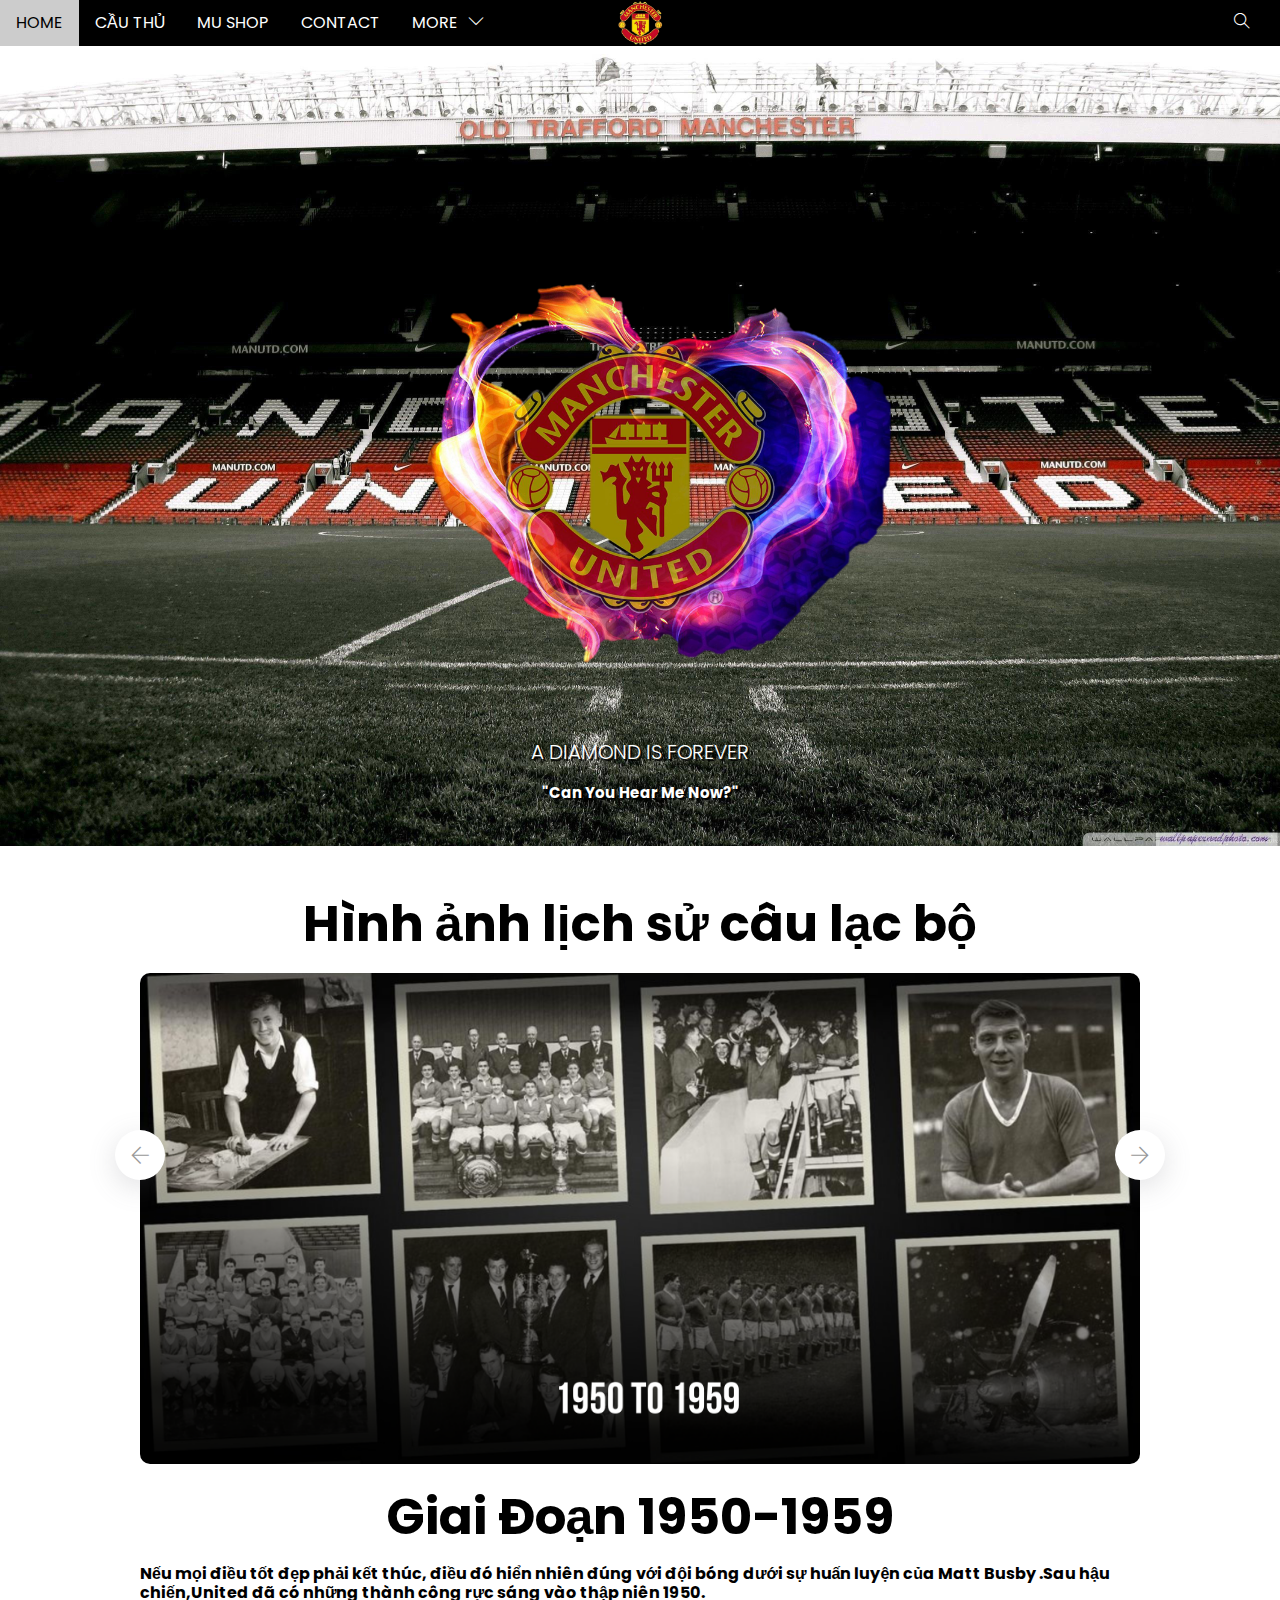
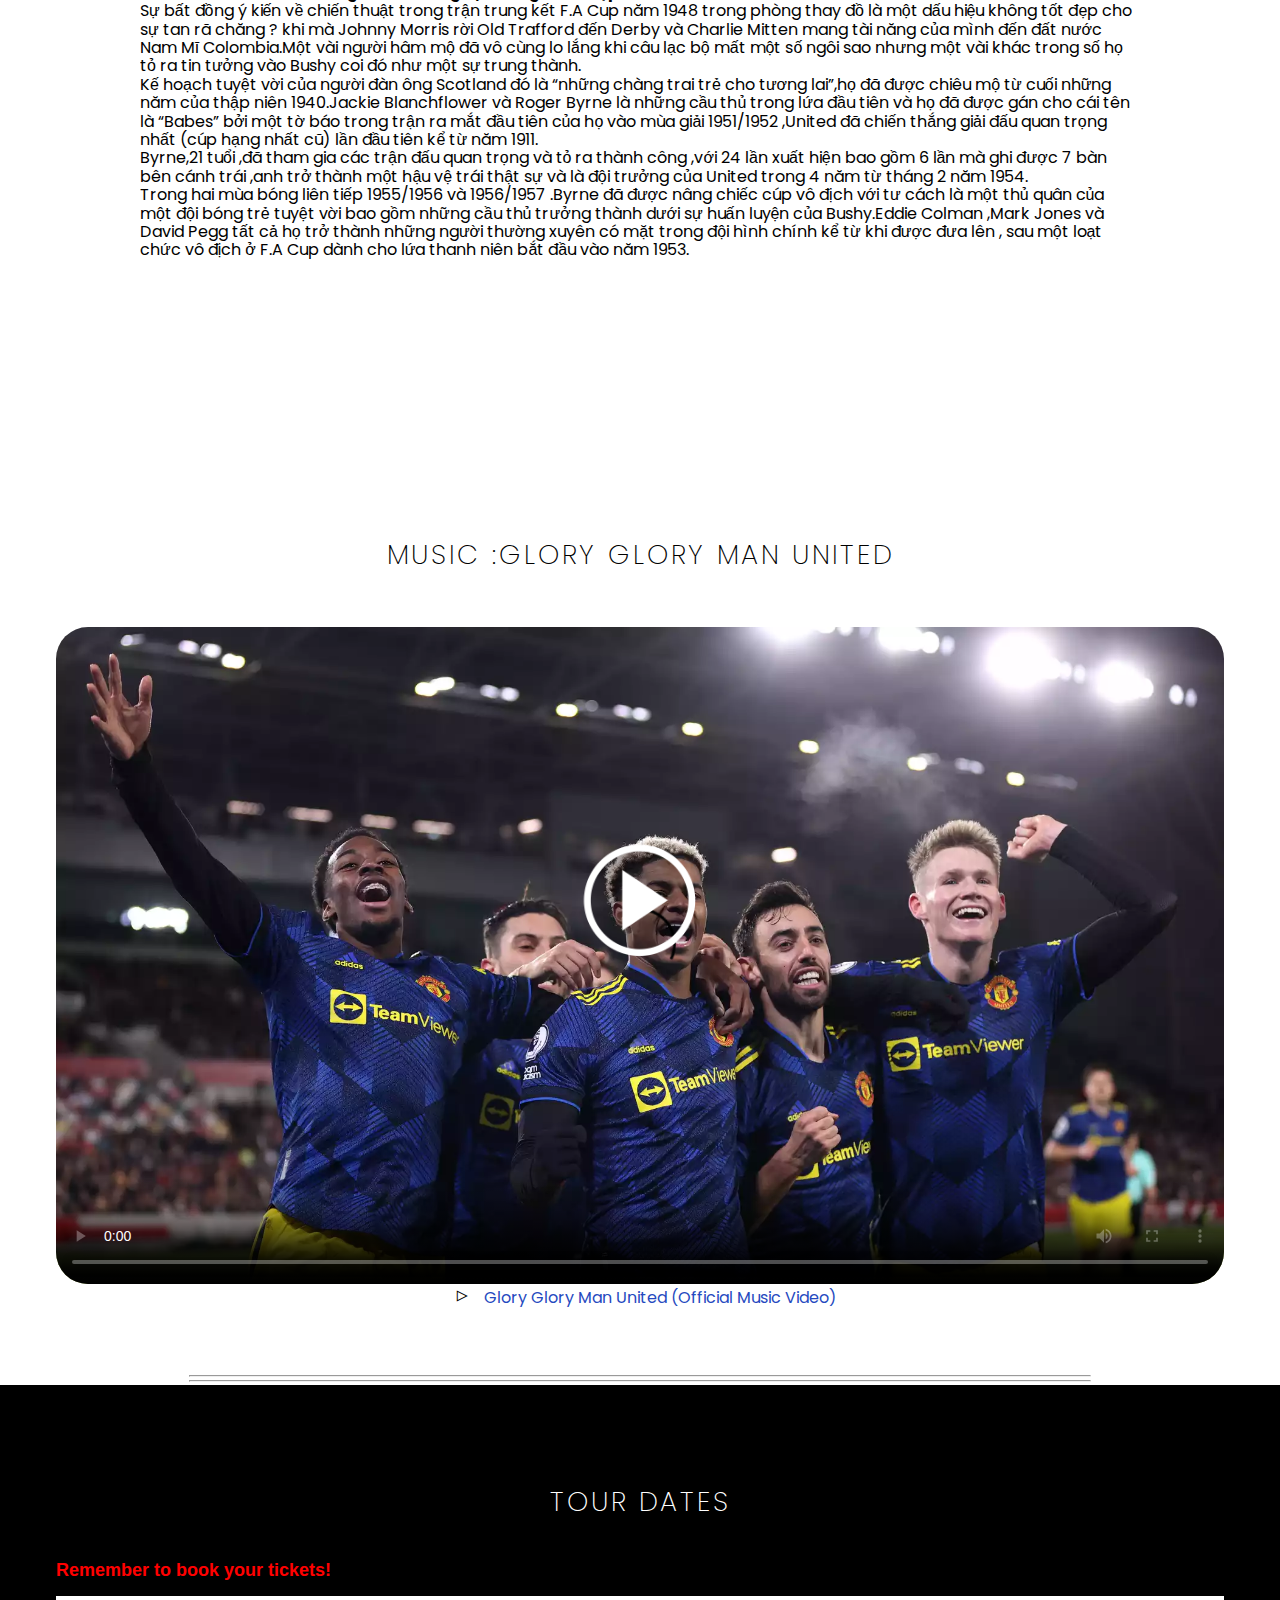
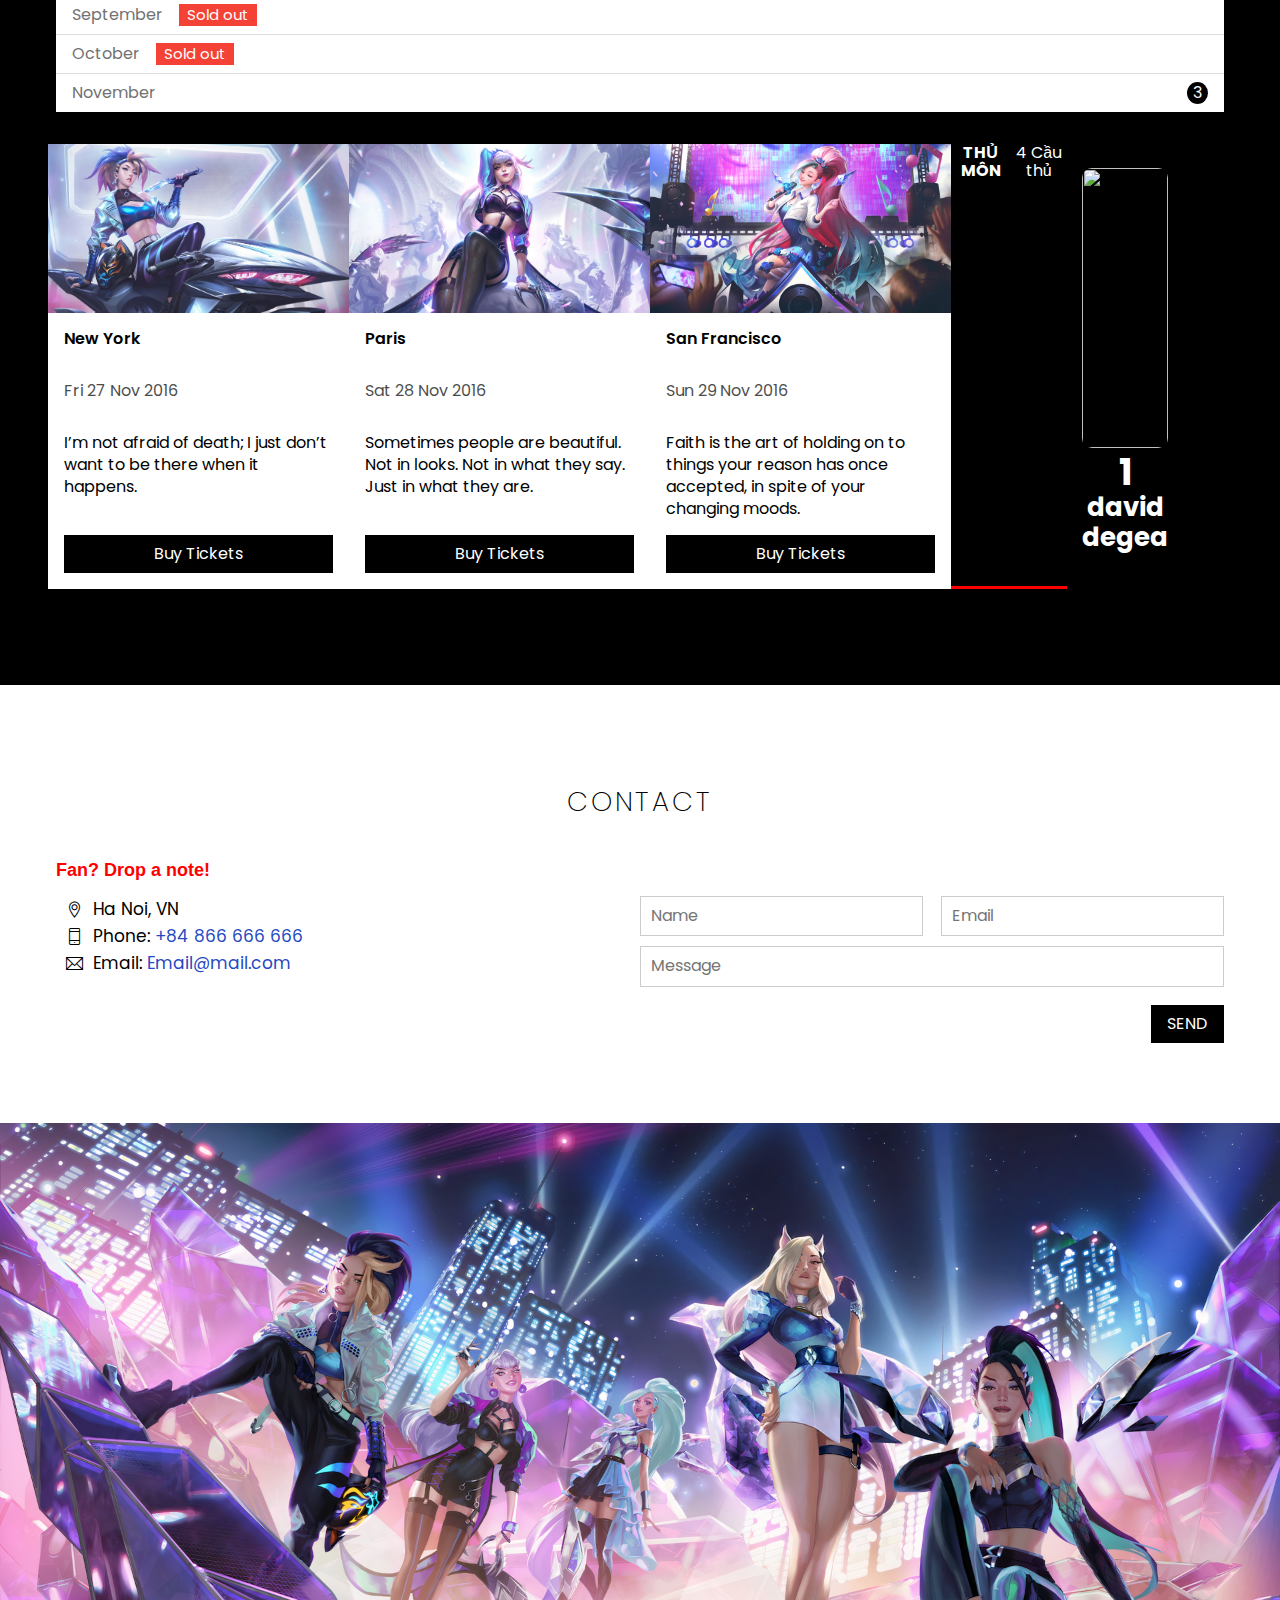
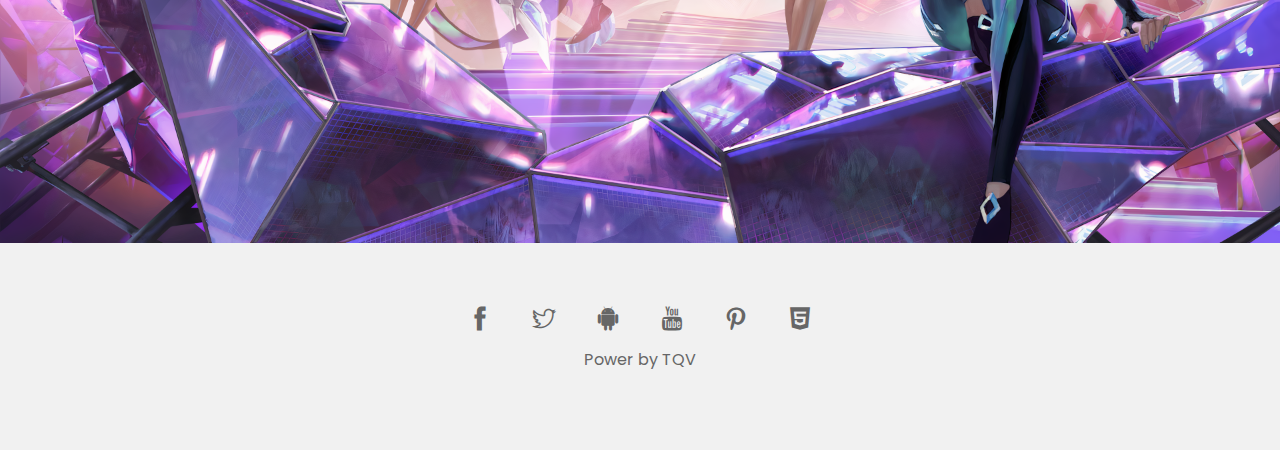
==== index.html @ b3d91a9e "Add new project United" ====
<!DOCTYPE html>
<html>
  <head>
    <title>Manchester United</title>
    <!-- Icon website -->
    <link
      rel="icon"
      href="./assets/slider/9624b8a0-0b46-48ab-9b08-330095dd7795.png"
      type="image/x-icon"
    />
    <!-- ... -->
    <link rel="preconnect" href="https://fonts.googleapis.com" />
    <link rel="preconnect" href="https://fonts.gstatic.com" crossorigin />
    <link
      href="https://fonts.googleapis.com/css2?family=Poppins:ital,wght@0,200;0,300;0,400;0,500;0,600;0,700;0,800;0,900;1,200;1,400;1,500;1,600;1,700;1,800&display=swap"
      rel="stylesheet"
    />
    <link href="https://cdn.jsdelivr.net/npm/bootstrap@5.2.0-beta1/dist/css/bootstrap.min.css" rel="stylesheet" integrity="sha384-0evHe/X+R7YkIZDRvuzKMRqM+OrBnVFBL6DOitfPri4tjfHxaWutUpFmBp4vmVor" crossorigin="anonymous">
    <meta charset="utf-8" />
    <meta name="viewport" content="width=device-width, initial-scale=1.0" />
    <link rel="stylesheet" href="./assets/css/reset.css" />
    <link rel="stylesheet" href="./assets/css/style.css" />
    <link rel="stylesheet" href="./assets/css/slider.css" />
    <link
      rel="stylesheet"
      href="./assets/icon/themify-icons/themify-icons.css"
    />
    <link rel="stylesheet" href="./assets/css/responsive.css" />
    <script src="js/dungchung.js"></script>
  

  </head>

  <body>
    <div class="main js-wrap">
      <!-- Begin Page Header -->
      <script> addTopNav(); </script>

      <!-- End Page Header -->

      <!-- Begin Page Slider -->
      <div class="slider">
        <img src="./assets/slider/background-unt.jpg" alt="" />
        <div class="slider-content">
          <img src="./assets/slider/logo-mu.png" alt="" />
          <h2>A DIAMOND IS FOREVER</h2>
          <p>"Can You Hear Me Now?"</p>
        </div>
        
       
      </div>
      <div id =" lichsu"class="slider-click">
        <h2>Hình ảnh lịch sử câu lạc bộ</h2>
        <i class="ti-arrow-left slider-prev nav-bar "></i>
     
        <div class="slider-wrapper">
          <div class="slider-main">
            <div class="slider-item">
          
                  <img
                src="./assets/slider/1950-1959.png"
                alt=""
                  />
                  <h2>Giai Đoạn 1950-1959</h2>
                  <p>
                    <b>
                      Nếu mọi điều tốt đẹp phải kết thúc, điều đó hiển nhiên đúng với đội bóng dưới sự huấn luyện của Matt Busby .Sau hậu chiến,United đã có những thành công rực sáng vào thập niên 1950.
                    </b>
                    <br />
                    Sự bất đồng ý kiến về chiến thuật trong trận trung kết F.A Cup năm 1948 trong phòng thay đồ là một dấu hiệu không tốt đẹp cho sự tan rã chăng ? khi mà Johnny Morris rời Old Trafford đến Derby và Charlie Mitten mang tài năng của mình đến đất nước Nam Mĩ Colombia.Một vài người hâm mộ đã vô cùng lo lắng khi câu lạc bộ mất một số ngôi sao nhưng một vài khác trong số họ tỏ ra tin tưởng vào Bushy coi đó như một sự trung thành.
                    <br />
                    Kế hoạch tuyệt vời của người đàn ông Scotland đó là “những chàng trai trẻ cho tương lai”,họ đã được chiêu mộ từ cuối những năm của thập niên 1940.Jackie Blanchflower và Roger Byrne là những cầu thủ trong lứa đầu tiên và họ đã được gán cho cái tên là “Babes” bởi một tờ báo trong trận ra mắt đầu tiên của họ vào mùa giải 1951/1952 ,United đã chiến thắng giải đấu quan trọng nhất (cúp hạng nhất cũ) lần đầu tiên kể từ năm 1911.
                    <br />
                    Byrne,21 tuổi ,đã tham gia các trận đấu quan trọng và tỏ ra thành công ,với 24 lần xuất hiện bao gồm 6 lần mà ghi được 7 bàn bên cánh trái ,anh trở thành một hậu vệ trái thật sự và là đội trưởng của United trong 4 năm từ tháng 2 năm 1954.
                    <br />
                    Trong hai mùa bóng liên tiếp 1955/1956 và 1956/1957 .Byrne đã được nâng chiếc cúp vô địch với tư cách là một thủ quân của một đội bóng trẻ tuyệt vời bao gồm những cầu thủ trưởng thành dưới sự huấn luyện của Bushy.Eddie Colman ,Mark Jones và David Pegg tất cả họ trở thành những người thường xuyên có mặt trong đội hình chính kể từ khi được đưa lên , sau một loạt chức vô địch ở F.A Cup dành cho lứa thanh niên bắt đầu vào năm 1953.
                    <br />
                   
              </div>
            <div class="slider-item">
              <img
                src="./assets/slider/1960-1969.png"
                alt=""
                  />
                  <h2>Giai Đoạn 1960-1969</h2>
                  <p>
                  
                    <br /><b>Sau khi xây dựng một trong những đội tuyển vĩ đại nhất đã từng có ở nước Anh, Matt Busby phải bắt đầu tất cả lại từ đầu thập kỷ 60. Thảm hoạ Munich đã cướp đi của ông và bóng đá những cầu thủ xuất nhất của thời đại. Nhưng người huấn luyện viên vĩ đại này không bao giờ chịu ngồi yên một chỗ. Ngay sau khi phục hồi chấn thương, ông đã bắt đầu chuẩn bị xây dựng một đội hình mới để tấn công trở lại thế giới bóng đá.</b>
                    <br />
                    Dennis Viollet là một trong những cái tên quan trọng trong đội hình. Mùa bóng năm 1959/60, người sống sót từ thảm hoạ Munich đã phá vỡ kỷ lục câu lạc bộ của Jack Rowley khi ghi đến 32 bàn thắng trong một mùa giải. Đội bóng đã ghi được tổng cộng 102 bàn, nhưng họ cũng phải vào lưới nhặt bóng quá nhiều (80 bàn thua) và kết thúc ở vị trí thứ bảy.
                    <br />
                    Viollet không phải là cầu thủ duy nhất sống sót từ thảm hoạ Munich và tận hưởng sự nghiệp vĩ đại tại Old Trafford; những cầu thủ khác bao gồm Bill Foulkes và Bobby Charlton người xuất phát từ đội hình trẻ của MU đã phá vỡ kỷ lục ghi bàn cho cả câu lạc bộ và quốc gia. Nobby Stiles tiếp bước Bobby, từ đội hình trẻ lên đội hình chính, trong khi đó Denis Law lại đến câu lạc bộ từ Torino qua một vụ chuyển nhượng kỷ lục 115.000 bảng Anh.
                    <br />
                    Khi bắt đầu thập kỷ 60, phong độ của MU khá thất thường, trong khi những tên tuổi mới đang bắt đầu hoà nhập, nhưng rồi mọi thứ đều dần ổn định với cuộc đua tới trận chung kết cúp FA tại Wembley mùa giải 1962/63. Đội hình hoàn toàn mới của Matt Busby đã đánh bại Leicester City 3-1, với hai bàn của David Herd và một bàn của Denis Law.
                    <br />
                    Mùa bóng tiếp theo chứng kiến một MU mạnh mẽ thách thức chức quán quân giải vô địch Anh xuất phát từ thành công của chiếc cúp FA, rất tiếc MU chỉ đứng thứ hai kém 4 điểm so với nhà vô địch Liverpool, đội bóng mà MU đều thua trên sân nhà và sân khách. Mùa bóng 1962/63 cũng đáng ghi nhớ với việc ký hợp đồng với George Best, cầu thủ trẻ từ Belfast người trở thành siêu sao đầu tiên của bóng đá. Đó là trường hợp của Best, ông là cầu thủ xuất sắc nhất không chỉ vì tên của mình (tên ông cũng có nghĩa là xuất sắc nhất) mà còn vì bản năng cầu thủ.. Với những kỹ sảo, bước chạy tinh tế, khả năng kiểm soát bóng phi thường của mình có thể làm tan nát đội hình đối phương, ông là một thần tượng của các cổ động viên, trong khi đó với vóc dáng của một ngôi sao màn bạc, ông cũng là một thần tượng của các quý bà.
                    <br />
                    Mùa giải năm 1964/65, bộ ba nổi tiếng Best, Law và Charlton đã đưa United đến những tầm cao mới. Họ đã giành chức vô địch giải ngoại hạng khi vượt qua Leeds bằng hiệu số bàn thắng thua, và vào đến bán kết cúp C3 và cúp FA. Denis Law đã ghi được rất nhiều bàn thắng và được bầu chọn là cầu thủ xuất sắc nhất Châu âu mùa này.
                    <br />
                    
                </p>
            </div>
            <div class="slider-item">
              <img
              src="./assets/slider/1970-1979.png"
              alt=""
                />
                <h2>Giai Đoạn 1970-1979</h2>
                <p>
                
                  <br /><b>Khi những ký ức của danh hiệu vô địch Cúp C1 Châu âu bắt đầu phai nhạt dần, mối quan tâm của Manchester United đã chuyển sang vị trí quản lý đang bị bỏ trống. Sir Matt Busby đã dẫn dắt câu lạc bộ tới miền đất hứa chỉ trong vòng có 10 năm sau khi mất hơn một nửa đội hình, và gần như cả cuộc sống của ông tại tấn thảm kịnh Munich. Nhưng tới thời điểm này, Ông đã quyết định rút lui và việc ra đi của Ông đã để lại cho Ban giám đốc đội bóng một vấn đề khá nan giải.</b>
                  <br />
                  Giải pháp đầu tiên của câu lạc bộ là đề cử Wilf McGuinness một trong số những trợ lý của Sir Matt và là cựu cầu thủ của MU vào vị trí này. Tuy nhiên, việc ông chỉ có thể tập hợp được các cầu thủ đã xế chiều và thiếu sự kiểm soát toàn bộ nội tình đội bóng cho thấy McGuinness đã phải khổ sở vất vả như thế nào để theo kịp Sir Matt.
                  <br />
                  Wilf không được trao quyền quá lâu. Vào ngày lễ tặng quà năm 1970, ông đã nhận được “món quà” của Ban giám đốc câu lạc bộ khi được giải thoát khỏi nhiệm vụ nặng nề của mình và Sir Matt tạm thời quay trở lại huấn luyện đội bóng trong khi câu lạc bộ một lần nữa phải tìm kiếm một người kế tục đáng giá.
                  <br />
                  Frank O’Farrell là người tiếp theo thực hiện nhiệm vụ bất khả thi này, sau khi rời Leicester City để đến Manchester United vào tháng 6 năm 1971. Bất chấp một sự khởi đầu hứa hẹn trong mùa bóng 1971/72, huấn luyện viên người Ailen này cũng không khá khẩm gì hơn so với McGuinness. Thất bại của MU 5-0 trước Crystal Palace ngày 16/12/1972 là trận đấu cuối cùng của O’Farrell tại MU.
                  <br />
                  Mặc dù thời gian huấn luyện của O’Farrell khá ngắn, ông vẫn để lại dấu ấn của mình tại đội hình MU năm 1970 bằng việc ký hợp đồng với Martin Buchan với một cái giá kỷ lục là £125.000. Cựu đội trưởng của Aberdeen đã trở thành át chủ bài cho người kế nhiệm của O’Farrell là Tommy Docherty, người được bổ nhiệm vào kỳ Giáng sinh năm 1972.
                  <br />
                  
              </p>
            </div>
            <div class="slider-item">
              <img
                src="./assets/slider/1980-1989.png"
                alt=""
                  />
                  <h2>Giai Đoạn 1980-1989</h2>
                  <p>
                  
                    <br /><b>Manchester United có một sự khởi đầu nghèo nàn khi bước vào thập kỷ 80. Tháng 1 năm 1980, Tottenham loại họ khỏi FA Cup ngay tại vòng đấu đầu tiên. Đầu tháng 3, đội quân của Dave Sexton phải gánh chịu một thảm bại nặng nề tại Ipswich Town với tỷ số 0-6.</b>
                    <br />

                    Tuy nhiên, Sexton và đội bóng của mình khăng khăng không thừa nhận bất cứ sự buộc tội nào – thay vào đó họ đã phục hồi được phong độ khi chiến thắng 8 trong 10 trận tại giải vô địch, và kết thúc mùa giải ở vị trí thứ hai, chỉ kèm Liverpool có đúng 2 điểm.
                    <br />
                    MU tiếp tục trình diễn một phong độ sắc bén vào cuối mùa giải tiếp theo 1980/81, khi họ thắng liên tiếp 7 trận cuối cùng của mùa giải. Nhưng lần này, họ chỉ có thể đứng ở vị trí thứ 8 trong bảng xếp hạng – một vị trí mà Ban quản lý Câu lạc bộ không thể tha thứ. Sexton bị sa thải ngày 30/4/1981, sau bốn mùa bóng ở một vị trí nóng bỏng nhất của giải vô địch.
                    <br />
                    Người thay thế Sexton tại MU là Ron Atkinson. Ông đã đem theo Mick Brown là trợ lý cho mình và Eric Harrison là huấn luyện viên đội trẻ. Nhưng cái mà ông giành được trên sân cỏ thực sự làm phấn khích các cổ động viên. Ông đã phá vỡ kỷ lục chuyển nhượng của nước Anh khi ký hợp đồng với Bryan Robson với giá 1.5 triệu bảng Anh từ câu lạc bộ cũ của mình West Bromwich Albion và ông đã chi tiêu khoảng một phần ba số tiền đó để kiếm thêm cho đội hình của MU một cựu cầu thủ nữa của Albion là Remi Moses.
                    <br />
                    Ở khu vực giữa sân, những người mới đến đã bổ sung hoàn hảo cho sự tinh tế của Ray Wilkins, một ngôi sao đang nổi của bóng đá Anh. Nhưng dường như vẫn còn thiếu một cái gì đó. MU cần một tiền đạo người có thể cạnh tranh với hiệu suất ghi bàn của Ian Rush tại Liverpool, đội đã đoạt chức vô địch Anh trong ba năm liên tiếp 1982, 1983 và 1984. Những chàng trai của Atkinson đã không bị Liverpool bỏ quá xa khi kết thúc ở vị trí thứ ba, thứ tư trong các mùa bóng này nhưng họ cũng không thể tiến gần hơn với Liverpool.
                    <br />
                    Những giải tranh cúp nội địa cũng đã đem lại cho MU những cơ hội tốt nhất để đoạt cúp vàng. Năm 1983, MU đã đến được sân Wembley ở cả hai giải tranh cúp. Tại giải đấu thứ nhất, Liverpool đã đánh bại họ 2-1 sau khi đấu thêm giờ tại League -Cup, trong khi đó tại giải đấu thứ hai, FA Cup, đội bóng tý hon Brighton và huấn luyện viên Hove Albion sẽ là đối thủ của MU.
                    <br />
                    Những con quỷ đỏ của Big Ron được mong đợi sẽ đá như dạo chơi trước những chú chim mòng biển (biệt danh của Brighton) nhưng họ đã vấp phải một Brighton gan góc và cống hiến cho khán giả một màn trình diễn ấn tượng khi cầm hoà MU với tỷ số 2-2. Thực tế, đội bóng tý hon Brighton đã gần như đoạt được cúp nếu như thủ môn của MU là Gary Bailey không xuất sắc cản phá được cú sút của Gordon Smith vào giây phút cuối cùng của hiệp phụ.
                    <br />
                    Cả quốc gia đón chờ trận đá lại 5 ngày sau đó, nhưng lần này, Brighton đã không thể cầm cự được nữa khi bị MU hạ gục với 4 bàn thắng của Robson (2 bàn), Arnold Muhren và Norman Whiteside.
                    <br />
                    
                </p>
            </div>
            <div class="slider-item">
              <img
                src="./assets/slider/1990-1999.png"
                alt=""
                  />
                  <h2>Giai Đoạn 1990-1999: Kỷ Nguyên Của Ferguson</h2>
                  <p>
                  
                    <br /><b>
                      Đầu tiên và trước hết, chiến tích đoạt Cup FA năm 1990 đã cho phép MU quay trở lại đấu trường Châu âu sau năm năm vắng mặt. Với một phong cách hiện đại, lối chơi phóng khoáng của MU đã đưa họ đến trận đấu cuối cùng của Cúp C2 tại Rotterdam nơi đối thủ của họ là một Barcelona hùng mạnh, câu lạc bộ cũ của tiền đạo MU, Mark Hughes. Tại trận chung kết này, với hai bàn thắng của mình, Hughes đã đem lại trận thắng 2-1 cho Fergie vào tháng 5 năm 1991, 23 năm sau khi câu lạc bộ giành được chiếc Cúp châu âu lần cuối cùng.
                    </b>
                    <br />

                    Nhưng những chiến tích khác vẫn bắt MU phải chờ đợi, đối với danh hiệu vô địch Anh, một danh hiệu luôn lảng trách MU trong suốt thời gian qua cũng chỉ đến rất gần MU vào tháng 4 năm 1992. Mùa bóng này, những con quỷ đỏ đã đoạt được chiếc cúp thứ ba cho Fergie vào tháng 3 năm đó, Cúp Liên đoàn, và đang trong cuộc đua song mã tới danh hiệu vô địch giải ngoại hạng cùng với Leeds. Liverpool khi đó đã bị loại ra khỏi cuộc chơi, nhưng họ vẫn có tiếng nói quyết định đối với số phận của chức vô địch khi đánh bại MU 2-0 tại Anfield và làm tiêu tan giấc mơ vô địch của MU.
                    <br />
                    Danh hiệu vô địch mùa bóng 1991/92 luôn được ghi nhớ tại Manchester vì MU đã đánh mất danh hiệu chứ không phải vì Leeds đã giành được chức vô địch. Leeds sau cùng cũng không phải là quyền lực bóng đá vĩ đại nhất trong thập kỷ 90 và chất lượng cầu thủ của họ cũng bị suy giảm nghiêm trọng khi họ cho phép một trong những cầu thủ xuất sắc nhất của mình là Eric Cantona gia nhập Manchester United trong tháng 12 năm 1992.
                    <br />

                    Khi bán Eric Cantona cho Old Trafford, thực tế câu lạc bộ vùng Yorkshire đã trao chìa khoá để mở cửa danh hiệu giải vô địch Anh cho MU. Cầu thủ người Pháp đã đem lại những ma thuật đặc biệt mà MU đang thiếu trong những mùa giải trước đó và đem lại thành công ngay tức thì cho những con người thành Manchester chung thuỷ, khi ghi 9 bàn thắng giúp Những con quỷ đỏ đoạt được danh hiệu vô địch giải ngoại hạng lần đầu tiên sau 26 năm.
                    <br />
                    Trong mùa bóng tiếp theo 1993/94, đội bóng đã đoạt được cú đúp lịch sử khi đoạt chức vô địch Anh và Cup FA, với chiếc áo số 7 của Cantona (trước đây đã thuộc quyền sở hữu của Bryan Robson trong một thời gian dài) và hiếc áo số 1 của Peter Schmeichel, người được coi là thủ môn xuất sắc nhất đã từng chơi tại Old Trafford.
                    <br />
                    Việc bị cấm thi đấu 8 tháng của Cantona từ tháng 1 năm 1995, sau khi va chạm với một cổ động viên tại Crystal Palace, đã cho thấy sự phụ thuộc của MU vào Cantona khi họ đang cố gắng bảo vệ cú đúp của mình. MU đã đánh mất danh hiệu vô địch vào tay Blackburn Rovers chỉ với một điểm ít hơn và sau đó tiếp tục thất bại trước Everton tại chung kết FA Cup bằng một bàn thắng của một gã cũng mang họ Ferguson (Duncan). Nhà cựu vô địch đã bị ảnh hưởng bởi một chấn thương của Steve Bruce trước trận đấu, người thủ quân dũng cảm trong vị trí chốt chặn của đội bóng ở đầu thập kỷ 90.
                    <br />
                    Bruce cũng bỏ lỡ trận chung kết FA Cup năm tiếp theo tại cuối mùa bóng 1995/96, nhưng lần này kết quả đã khác. Trước đó Liverpool là cản trở duy nhất ngăn cản MU với một “Cú đúp của Cú đúp” khi họ đã chiến đấu với tất cả sức lực của mình cho đến phút thứ 86 khi Cantona ghi bàn bằng một cú vô lê không đà hoàn hảo. Thủ lĩnh người Pháp đã là niềm cảm hứng thi đấu trong suốt mùa bóng cho những cầu thủ trẻ tài năng trong đội hình như David Beckham và Gary Neville.
                    <br />
                    
                </p>
            </div>
            <div class="slider-item">
              <img
                src="./assets/slider/2000-2009.png"
                alt=""
                  />
                  <h2>Giai Đoạn Sau Cú Ăn Ba Lịch Sử (2000 - 2009)</h2>
                  <p>
                  
                    <br /><b>
                      Manchester United đã bắt đầu một thập kỷ, một thế kỷ và một thiên niên kỷ mới trong phong cách tiên phong điển hình. Họ bước vào một cuộc tranh tài lần đầu tiên được FIFA tổ chức – Giải vô địch thế giới các câu lạc bộ của FIFA tại Brazil – nhưng với cái giá phải trả là không thể tham dự FA Cup mà họ là đương kim vô địch.
                    </b>
                    <br />

                    Cuộc dạo chơi tháng 1 tới miền đất Nam Mỹ đã không đem lại bất kỳ danh hiệu nào cho MU – mặc dù họ đã đánh bại được đội vô địch Brazil trên sân khách nhưng cái nóng của miền đất này là một cản trở đáng kể cho chiến thắng của MU – nhưng việc bị loại ngay từ vòng đấu bảng cũng đem lại cho Những con quỷ đỏ một thời gian nghỉ quý báu để phục hồi thể lực. Lấy lại được sức trẻ của mình sau kỳ nghỉ hè tại Brazil, họ đã vượt lên trong cuộc đua tranh chức vô địch giải ngoại hạng khi họ trở lại nước Anh. MU đã giành được chức vô địch lần thứ 7 ngay trong tháng 4 mặc dù họ vẫn chưa tìm được người kế thừa xứng đáng cho Peter Schmeichel.
                    <br />
                    United đoạt vô địch giải Ngoại hạng các năm 2000 và 2001 nhưng báo giới cho rằng những mùa giải này là thất bại vì đã thi đấu không thành công tại Champions League. Ferguson sử dụng lối chơi thiên về phòng thủ nhiều hơn để khiến United khó bị đánh bại tại châu Âu nhưng điều đó đã không thành công. United kết thúc mùa giải 2002 ở vị trí thứ 3. Họ giành lại chức vô địch ở mùa giải 2002-03, nhưng phong độ đi xuống khi Rio Ferdinand nhận án treo giò 8 tháng vì bỏ lỡ một buổi kiểm tra doping. Họ chỉ vô địch F.A. Cup năm 2004, sau khi đã loại Arsenal F.C. (vô địch giải Ngoại hạng Anh mùa này) trên đường đến trận chung kết.
                    <br />
                    Mùa giải 2004-05 United tiếp tục thi đấu không thành công vì khả năng ghi bàn kém cỏi, và United kết thúc mùa giải trắng tay và chỉ về thứ 3 ở giải Ngoại hạng. Lúc này ngay cả một phần thưởng an ủi là F.A. Cup cũng tránh né họ – mặc dù chơi hay hơn Arsenal trong trận chung kết nhưng United bị thua sau loạt penalty. Cuối mùa giải đó Malcolm Glazer mua lại câu lạc bộ và biến nó thành tài sản riêng của mình.
                    <br />
                    United mở đầu mùa giải 2005-06 không suông sẻ, với hàng loạt các vị trí trụ cột phải nghỉ thi đấu vì chấn thương và việc đội trưởng Roy Keane rời câu lạc bộ sau khi chỉ trích công khai đồng đội,. Tại đấu trường châu Âu, sau khi thi đấu tệ hại ở vòng bảng, lần đầu tiên sau hơn 10 năm họ không được dự vòng đấu loại trực tiếp UEFA Champion’s League. Đến cuối mùa giải, mặc dù đã có chuỗi thành trận đấu chói sáng, nhưng cuối cùng, Manchester United vẫn không thể làm nên cú lội ngược dòng ngoạn mục trước Chelsea. Mùa bóng này, Quỷ đỏ về đích ở vị trí thứ 2 tại Premiership.
                    <br />
                    Cũng trong năm này, M.U chấm dứt hợp đồng quảng cáo với Vodafone và ngay lập tức kí kết hợp đồng mới với Tập đoàn đầu tư đa quốc gia AIG của Mỹ có thời hạn 4 năm với trị giá 56.5 triệu bảng Anh. Từ nay, dòng chữ Vodafone trên chiếc áo đỏ truyền thống sẽ được thay bằng AIG.
                    <br />
                    
                </p>
            </div>
          </div>
        </div>
        <i class="ti-arrow-right slider-next nav-bar  "></i>
      </div>
      <!-- End Page Slider -->
      <div id="band" class="band-intro">
        <div class="content-header">
          <div class="content-layout">
            <div class="content-heading">
          
              
              <div class="video">
                <h2>Music :Glory Glory Man United</h2>
                <video
                  onclick="showBtn(), pauseVid()"
                  id="band_mv"
                  poster="./assets/slider/GettyImages_13656880941642630156111_large.webp"
                  loop
                  controls
                >
                  <source src="./assets/mv__band/Glory Glory Man United -- HD.mp4" />
                </video>

                <img
                  onclick="hiddenBtn(), playVid()"
                  class="js_play-btn"
                  src="./assets/mv__band/poster/play__button.png"
                  alt=""
                />
              </div>
              <span>
                <i class="ti-control-play"></i>
                <a href="https://www.youtube.com/watch?v=fG5ktdCndpU&ab_channel=emilontherocks"
                  >Glory Glory Man United (Official Music Video)</a
                ></span
              >
            </div>
          </div>
        </div>
      </div>
      <hr />
      <hr />
      <!-- Begin Page Content -->
      <div class="content">
        <div class="content-body">
          <script> addMember(); </script>

          <div class="content-tour" id="tour">
            <div class="content-layout">
              <div class="content-heading">
                <h2>Tour Dates</h2>
                <h3>Remember to book your tickets!</h3>
              </div>
              <div class="list-month">
                <ul>
                  <li id="sold-out">
                    <p>September</p>
                    <p class="quantity-sold-out">Sold out</p>
                  </li>
                  <li id="sold-out">
                    <p>October</p>
                    <p class="quantity-sold-out">Sold out</p>
                  </li>
                  <li id="quantity-september">
                    <p>November</p>
                    <p id="quantity">3</p>
                  </li>
                </ul>
              </div>
              <div class="list-space row">
                <div class="space col three-col">
                  <img src="./assets/image/image1.jpg" alt="" />
                  <div class="space-about">
                    <p class="space-name">New York</p>
                    <p class="sub-space-name">Fri 27 Nov 2016</p>
                    <p>
                      I’m not afraid of death; I just don’t want to be there
                      when it happens.
                    </p>
                    <button class="btn js-buy-ticket">Buy Tickets</button>
                  </div>
                </div>
                <div class="space col three-col">
                  <img src="./assets/image/image2.jpg" alt="" />
                  <div class="space-about">
                    <p class="space-name">Paris</p>
                    <p class="sub-space-name">Sat 28 Nov 2016</p>
                    <p>
                      Sometimes people are beautiful. Not in looks. Not in what
                      they say. Just in what they are.
                    </p>
                    <button class="btn js-buy-ticket">Buy Tickets</button>
                  </div>
                </div>
                <div class="space col three-col">
                  <img src="./assets/image/image3.jpg" alt="" />
                  <div class="space-about">
                    <p class="space-name">San Francisco</p>
                    <p class="sub-space-name">Sun 29 Nov 2016</p>
                    <p>
                      Faith is the art of holding on to things your reason has
                      once accepted, in spite of your changing moods.
                    </p>
                    <button class="btn js-buy-ticket">Buy Tickets</button>
                  </div>
                </div>
                <div class="content-memberhv" >
                  <h3>THỦ MÔN</h3>
                  <p>4 Cầu thủ</p>
                </div>
                <ul class="list-member"> 
                  <li>
                    <div class="member-item">
                      <a href="cauthu.html?deager.html" class = "member-thumb">
                        <img 
                        onClick={handleImageClick()}
                        src="https://musvn.com/_default_upload_bucket/De%20Gea.jpg"
                        alt=""
                        />
                        </a>
                    </div>
                    <div class="member-info">
                      <span style="font-size:36px">1</span>
                      <span style="font-size:26px">david degea</span>
                    </div>
                   </li>
                   </ul>
              </div>
            </div>
          </div>

          <div class="content-contact" id="contact">
            <div class="content-layout">
              <div class="content-heading">
                <h2>Contact</h2>
                <h3>Fan? Drop a note!</h3>
              </div>
              <div class="row contact-details">
                <div class="contact-infor">
                  <ul>
                    <li>
                      <i class="ti-location-pin"></i>
                      <p>Ha Noi, VN</p>
                    </li>
                    <li>
                      <i class="ti-mobile"></i>
                      <p>
                        Phone:
                        <a href="tell:+84866500635"> +84 866 666 666</a>
                      </p>
                    </li>
                    <li>
                      <i class="ti-email"></i>
                      <p>
                        Email:
                        <a href="mailto:truongquocvuongnb@gmail.com">
                          Email@mail.com</a
                        >
                      </p>
                    </li>
                  </ul>
                </div>
                <form class="contact-note">
                  <div class="contact-name-email row">
                    <input
                      placeholder="Name"
                      required
                      type="text"
                      class="inp-contact input"
                    />
                    <input
                      placeholder="Email"
                      required
                      type="text"
                      class="inp-contact input"
                    />
                  </div>
                  <div class="contact-message">
                    <input
                      class="input"
                      placeholder="Message"
                      required
                      type="text"
                    />
                  </div>
                  <div>
                    <button class="btn pull-right" type="submit">SEND</button>
                  </div>
                </form>
              </div>
            </div>
          </div>
        </div>
      </div>
      <!-- End Page Content -->

      <!-- Begin Page Map -->
      <div class="map" id="map">
        <div class="img-map">
          <img src="./assets/banner/banner.png" alt="page location map" />
        </div>
      </div>
      <!-- End Page Map -->

      <!-- Begin Footer -->
      <div class="footer">
        <div class="footer-body">
          <div class="brand-icon">
            <ul>
              <li>
                <a href=""><i class="ti-facebook"></i></a>
              </li>
              <li>
                <a href=""><i class="ti-twitter"></i></a>
              </li>
              <li>
                <a href=""><i class="ti-android"></i></a>
              </li>
              <li>
                <a href=""><i class="ti-youtube"></i></a>
              </li>
              <li>
                <a href=""><i class="ti-pinterest"></i></a>
              </li>
              <li>
                <a href=""><i class="ti-html5"></i></a>
              </li>
            </ul>
          </div>
          <p class="footer-about">
            Power by
            <a href="https://www.facebook.com/quocvuong.truong.148">TQV</a>
          </p>
        </div>
      </div>
      <!-- End Footer -->
    </div>

    <!-- Buy Ticket Modal -->
    <div class="modal-body js-modal-body">
      <div class="ticket-modal js-ticket-container">
        <div class="modal-header">
          <button class="close-modal-btn js-close-btn">
            <i class="ti-close"></i>
          </button>
          <div class="modal-header-name">
            <i class="ti-bag"></i>
            <h2>Tickets</h2>
          </div>
        </div>
        <div class="modal-content">
          <div class="modal-input">
            <div class="input-title">
              <i class="ti-shopping-cart-full"></i>
              <p>Tickets, $15 per person</p>
            </div>
            <input class="input" placeholder="How many?" type="number" />
          </div>
          <div class="modal-input">
            <div class="input-title">
              <i class="ti-user"></i>
              <p>Send To</p>
            </div>
            <input class="input" placeholder="Enter your email" type="text" />
          </div>
          <button>
            <p>Pay</p>
            <i class="ti-check"></i>
          </button>
          <p class="help pull-right">
            Need
            <a href="#">help?</a>
          </p>
        </div>
      </div>
    </div>
  </body>
  <!-- java script -->
  <script>
    const buyBtns = document.querySelectorAll(".js-buy-ticket");
    const modalBody = document.querySelector(".js-modal-body");
    const modalContainer = document.querySelector(".js-ticket-container");
    const closeBtnModalContainer = document.querySelector(".js-close-btn");
    const headerBtnRes = document.querySelector(".js-header-btn-responsive");
    const secondNav = document.querySelector(".js-second-nav");
    const webBody = document.querySelector(".js-wrap");
    const firstNav = document.querySelector(".js-first-nav");

    function showSecondNav() {
      secondNav.classList.add("openNav");
    }
    function hideSecondNav() {
      secondNav.classList.remove("openNav");
    }

    function openTicketModal() {
      modalBody.classList.add("open");
    }
    function hideTicketModal() {
      modalBody.classList.remove("open");
    }

    for (const buyBtn of buyBtns) {
      buyBtn.addEventListener("click", openTicketModal);
    }
    closeBtnModalContainer.addEventListener("click", hideTicketModal);

    modalBody.addEventListener("click", hideTicketModal);

    headerBtnRes.addEventListener("click", showSecondNav);

    secondNav.addEventListener("click", hideSecondNav);
    firstNav.addEventListener("click", hideSecondNav);

    modalContainer.addEventListener("click", function (event) {
      event.stopPropagation();
    });
  </script>
  <script>
    var vid = document.getElementById("band_mv");
    const playBtn = document.querySelector(".js_play-btn");

    function hiddenBtn() {
      playBtn.classList.add("close");
    }
    function showBtn() {
      playBtn.classList.remove("close");
    }

    function playVid() {
      vid.play();
    }
    function pauseVid() {
      vid.pause();
    }
  </script>
  <script src="./slider.js"></script>
</html>
---- assets/css/style.css ----
* {
  box-sizing: border-box;
  padding: 0;
  margin: 0;
  font-size: 100%;
}
html {
  font-family: "Poppins", sans-serif;
  scroll-behavior: smooth;
}
button {
  font-family: "Poppins", sans-serif;
}
ol,
ul {
  list-style-type: none;
}
body {
  position: relative;
}
hr {
  width: 900px;
  max-width: 90%;
  color: #ccc;
  margin: 3px auto;
}
i {
  padding: 0 10px;
}
a {
  color: rgb(37, 73, 192);
}
a:hover {
  color: rgb(255, 0, 0);
}
.input {
  padding: 10px;
  border: 1px solid #ccc;
}
.row {
  display: flex;
  flex-direction: row;
  justify-content: center;
}
.col {
  /* margin: 0 8px; */
}
sful-col {
  width: 100%;
}
.two-col {
  width: 50%;
}
.three-col {
  width: 33.33333%;
}
.four-col {
  width: 25%;
}
a {
  text-decoration: none;
}
.text-while {
  color: #fff;
  line-height: 46px;
  padding: 0 16px;
}
.topic {
}
.header {
  position: relative;
  display: flex;
  flex-direction: row;
  background: #000;
  color: #fff;
  height: 46px;
  justify-content: space-between;

  top: 0;
  left: 0;
  right: 0;
  width: 100%;
  z-index: 10000;
}
.header .nav {
  flex: 1;
}
.header .nav > ul {
  display: flex;
  font-size: 16px;
}
.header > .nav > ul > li {
  height: 46px;
  display: flex;
  justify-content: center;
  align-items: center;
  text-transform: uppercase;
  background-color: #000;
}
.header > .nav img {
  position: absolute;
  left: 50%;
  top: 50%;
  transform: translate(-50%, -50%);
  width: 7%;
}
.nav > ul > li:hover > a {
  color: #000 !important;
  background-color: #ccc;
}
.nav-more-list ul li:hover {
  background-color: #ccc;
}
.header-search {
  line-height: 46px;
  padding: 0 20px;
}
.header-search:hover {
  background: #f44336;
  cursor: pointer;
}
.slider {
  position: relative;
}
.slider img {
  width: 100%;
}
.slider-content {
  position: absolute;
  bottom: 49px;
  color: #fff;
  width: 100%;
  text-align: center;
  
}
.slider-content h2 {
  font-size: 20px;
  font-weight: 300;
  padding: 20px;
  text-shadow: 2px 2px 1px #000;
}
.slider-content p {
  font-weight: 700;
  font-size: 15px;
  text-shadow: 2px 2px 1px #000;
}
.slider .slider-content img {
  width: 60%;
}
.slider .slider-content img:hover {
  width: 60.5%;
  transition: 0.5s;
  cursor: pointer;
}
video {
  width: 100%;
  margin-top: 20px;
  border-radius: 2rem;
}

.band-intro {
  text-align: center;
}
.nav-more {
  position: relative;
}
.nav-more p a {
  display: inline-block;
}
.nav-more-list {
  display: none;
  background: #fff;
  position: absolute;
  top: 46px;
  left: 0;
  text-transform: none;
  box-shadow: 9px 11px 15px 3px rgba(0, 0, 0, 0.459);
}
.nav-more-list ul li a {
  display: inline-block;
  color: #000;
  padding: 8px 16px;
  min-width: 160px;
  font-size: 15px;
  line-height: 22px;
}
.nav ul li:hover .nav-more-list {
  display: block;
}
.content .content-body {
  text-align: center;
}
.content-heading .video {
  margin-top: 50px;
  position: relative;
}
.content-heading .video img {
  position: absolute;
  top: 50%;
  left: 50%;
  transform: translate(-50%, -50%);
  width: 10%;
}
.content-heading .video img:hover {
  cursor: pointer;
  opacity: 0.75;
}
.content-heading .video img:active {
  opacity: 0;
}
.content-heading h2 {
  text-transform: uppercase;
  font-size: 27px;
  font-weight: 200;
  line-height: 45px;
  letter-spacing: 3px;
  margin: 10px 0;
}
.content-heading h3 {
  font-family: "Oswald",sans-serif;
  font-size: 18px;
 color:red;
  line-height: 22px;
  margin: 15px 0;
  text-align: start;

}
.content-heading p {
  text-align: justify;
  font-size: 15px;
  line-height: 19px;
  word-spacing: 2px;
  margin: 15px 0;
}
.content-layout {
  padding: 64px 16px;
  max-width: 1200px;
  margin: auto;
}
.content-tour {
  background: #000;
  color: #fff;
}
.member{
  float: left;
}
.list-member {
  padding-top :24px
}
.list-member .member h4 {
  line-height: 22px;
  margin: 15px 0;
  font-weight: 200;
}
.list-member .member img {
  width: 218px;
  border-radius: 5px;
  transition: 0.3s ease-in-out;
  position: relative;
  height:250px;
  image-rendering: pixelated
}
.list-member .member:hover img {
  width: 90%;
  cursor: pointer;
}
.list-month {
  display: block;
}
.list-month ul li {
  width: 100%;
  display: flex;
  background-color: #fff;
  color: rgb(114, 114, 114);
  line-height: 22px;
  padding: 8px 16px;
}
#sold-out {
  border-bottom: 1px solid #ddd;
}
#sold-out .quantity-sold-out {
  background-color: #f44336;
  color: #fff;
  line-height: 22px;
  padding: 0 8px;
  margin-left: 16px;
  font-size: 15px;
}
.list-month #quantity-september {
  justify-content: space-between;
}
.list-month #quantity {
  background: #000;
  color: #fff;
  padding: 6px;
  border-radius: 50%;
  line-height: 9px;
}
.list-space {
  padding: 32px 8px;
  margin: 0 -16px;
}
.space {
  background-color: #fff;
  display: flex;
  flex-direction: column;
}
.list-space .space img {
  width: 100%;
  display: block;
  flex-shrink: 0;
}
.list-space .space img:hover {
  filter: grayscale(100%);
  cursor: pointer;
}
.space-about {
  color: rgb(0, 0, 0);
  padding: 0 16px;
  text-align: left;
  display: flex;
  flex-direction: column;
  flex: 1;
}
.space-about .space-name {
  font-weight: 600;
  line-height: 22px;
  margin: 15px 0;
}
.sub-space-name {
  opacity: 0.7;
  line-height: 22px;
  margin: 15px 0;
}
.space-about p {
  line-height: 22px;
  margin: 15px 0;
}
.btn {
  display: block;
  background: #000;
  color: #fff;
  line-height: 22px;
  padding: 8px 16px;
  margin-bottom: 16px;
  margin-top: auto;
  flex-shrink: 0;
  border: none;
}
.btn:hover {
  background: #ccc;
  color: #000;
  cursor: pointer;
}
.contact-infor ul li {
  display: flex;
  align-items: center;
  line-height: 27px;
  font-size: 17px;
}
.contact-infor,
.contact-note {
  width: 50%;
}
.contact-name-email {
  justify-content: space-between;
  margin-bottom: 10px;
}

.inp-contact {
  width: calc(50% - 9px);
}
.contact-note .contact-message input {
  width: 100%;
  margin-bottom: 18px;
}
.pull-right {
  float: right !important;
}
.img-map img {
  width: 100%;
  /* filter: grayscale(50%); */
  display: block;
}
.footer {
  background-color: #f1f1f1;
}

.footer-body {
  padding: 64px 16px;
}

.footer-body .brand-icon ul {
  display: flex;
  justify-content: center;
}
.footer-body .brand-icon ul li a {
  padding: 10px 10px;
  font-size: 1.5rem;
  color: #666666;
}
.footer-about {
  line-height: 22px;
  margin: 15px;
  text-align: center;
  color: rgb(102, 102, 102);
}
.footer-about a {
  color: rgb(102, 102, 102);
}
.modal-body {
  display: none;
  /* display: flex; */
  justify-content: center;
  align-items: center;
  position: fixed;
  z-index: 9999;
  top: 0;
  bottom: 0;
  left: 0;
  right: 0;
  background-color: rgba(0, 0, 0, 0.26);
}
.ticket-modal {
  position: absolute;
  background-color: rgb(255, 255, 255);
  width: 800px;
  max-width: 80%;
  animation: modalticketcomein ease 0.9s;
}
.modal-header {
  background-color: #009688;
  padding: 32px 16px;
}
.modal-header .modal-header-name {
  font-size: 2rem;
  font-weight: 200;
  letter-spacing: 4px;
  display: flex;
  justify-content: center;
  align-items: center;
  color: #fff;
}
.modal-header button {
  position: absolute;
  top: 0;
  right: 0;
  border: none;
  padding: 10px;
  background-color: #009688;
  color: #fff;
}
.modal-header button:hover {
  color: rgb(0, 0, 0);
  background-color: #afafaf;
}
.modal-content {
  padding: 0 16px;
}
.modal-content .modal-input .input-title {
  display: flex;
  width: 100%;
  margin: 15px 0;
  font-size: 19px;
}
.modal-content .modal-input input {
  display: block;
  width: 100%;

  line-height: 22px;
}
.modal-content > button {
  display: flex;
  justify-content: center;
  padding: 16px;
  line-height: 22px;
  background-color: #009688;
  color: #fff;
  border: none;
  margin: 16px 0;
  width: 100%;
}
.modal-content > button:hover {
  background-color: #afafaf;
  color: #000;
}
.modal-content > p {
  margin: 16px 0;
  line-height: 22px;
}
.modal-content > p > a {
  color: rgb(0, 139, 219);
}
.open {
  display: flex;
}
.close {
  display: none;
}

@keyframes modalticketcomein {
  from {
    transform: translateY(-400px);
  }
  to {
    transform: translateY(0);
  }
}
.btn__more--responsive {
  display: none;
  padding: 0 20px;
  background-color: #000;
  border: none;
  color: #fff;
}
.second__nav {
  display: none;
  position: absolute;
  top: 0;
  left: 0;
  right: 0;
}
.second__nav ul li a {
  display: inline-block;
  width: 100%;
  height: 46px;
  text-transform: uppercase;
  background-color: #000;
}
i.nav-bar {
  top:280px
}
.tab-icon {
  font-size: 24px;
  width: 32px;
  position: relative;
  top: 2px;
}
.tab-item:hover {
  opacity: 1;
 color: #B10606;
 font-weight: 700;
}
.tab-item.active {
  opacity: 1;
}
.tab-content {
  padding: 28px 0;
}
.tab-pane {
  color: #333;
  display: none;
}
.tab-pane.active {
  display: block;
}
.tab-pane h2 {
  font-size: 24px;
  margin-bottom: 8px;
}
.tabcontent{
  display: none;
}
div#doi1 {
  display: block;
}
---- assets/css/slider.css ----
.slider-click {
  max-width: 1000px;
  margin: 25px auto;
  position: relative;
}
.slider-next,
.slider-prev {
  position: absolute;
  top: 50%;
  transform: translateY(-50%);
  width: 50px;
  height: 50px;
  border-radius: 100rem;
  display: flex;
  justify-content: center;
  align-items: center;
  color: #999;
  background-color: white;
  box-shadow: rgba(100, 100, 111, 0.2) 0px 7px 29px 0px;
  cursor: pointer;
  font-size: 20px;
  z-index: 10;
}
.slider-next {
  right: -25px;
}
.slider-prev {
  left: -25px;
}
.slider-dots {
  position: absolute;
  left: 50%;
  transform: translateX(-50%);
  bottom: 25px;
  display: flex;
  justify-content: center;
  align-items: center;
  list-style: none;
  z-index: 10;
}
.slider-dots li {
  margin: 0 10px;
  width: 15px;
  height: 15px;
  border-radius: 100rem;
  background-color: #999;
  cursor: pointer;
  transition: background-color 0.25s linear;
}
.slider-dots li.active {
  background-color: white;
}
.slider-wrapper {
  width: 100%;
  
  overflow: hidden;
  position: relative;
}
.slider-main {
  display: flex;
  position: relative;
  transition: transform 0.25s linear;
  height: 1000px;
}
.slider-item {
  height: 100%;
  width: 100%;
  flex: 1 0 100%;
  user-select: none;
}
.slider-item img {
  width: 100%;
 
  object-fit: cover;
  border-radius: 10px;
}
.overlay{
	 background-image: url("https://images.unsplash.com/photo-1463501810073-6e31c827a9bc?ixid=MnwxMjA3fDB8MHxwaG90by1wYWdlfHx8fGVufDB8fHx8&ixlib=rb-1.2.1&auto=format&fit=crop&w=1350&q=80");
}
h2 {
  text-align: center;
  padding-top: 20px;
  padding-bottom: 20px;
  font-size:50px

}
h2:hover {
  color: red;
}
.img-info{
  position:relative;
  display: grid;
  color: white;
  top: -100px;
  text-align: end;
  border-bottom:2px red solid;
  width:270px;
  margin-left:20px


  
}
.bage.img-info {
  right: 10px;
}


ul.list-member {
  position:relative;
  display: flex;
  flex-wrap: wrap;

}
ul.list-member.padding-top{
  top: 20px
}
ul.list-member li {
  flex-basis: 25%;
  padding-left:15px;
  padding-right:15px;
 
}
.member-item img {
  width:100%
  ;
  border-radius: 10px;
  height:280px;
  -o-object-fit: cover;
  object-fit: cover;
 
 
} 
.member-item{
  -webkit-transition:all 0.2s ease-out;
  -moz-transition:all 0.2s ease-out;
  -ms-transition:all 0.2s ease-out;
  -o-transition:all 0.2s ease-out;
  transition:all 0.2s ease-out;
}
/* .member-item:hover {
  -webkit-transform:rotate(5deg);
  -moz-transform:rotate(5deg);
  -ms-transform:rotate(5deg);
  -o-transform:rotate(5deg);
  transform:rotate(5deg);

    
} */
.member-info {

}
.member-info span {
   text-align: end;
   color:#ffffff;
   font-weight: 700;
   
}
.member-info__member>span {
  color: black;
}
.content-memberhv {
  display: flex;
  justify-content: space-between;
  border-bottom:3px red solid;
}
div#member{
  background-color: #efefef;
  height:3500px
}
.member-list-tv {
  position: relative;
  top: 320px;
}
.member-list-td {
  position: relative;
  top: 1020px;
}
.member-container{
 
}
.member-nav{
  position: absolute;
  
  color: black;
  width: 100%;

}
.main{
  position: relative;
}
.tabs{
  overflow: hidden;
  border: 1px solid #ccc;
  background-color: #d8d8d8;
  display: flex;
  justify-content: center;

}
.tabs>button {
  background-color: inherit;
  float: left;
  border: none;
  outline: none;
  cursor: pointer;
  padding: 14px 16px;
  transition: 0.3s;
  font-size: 17px;
}
.member-nav>ul{
  display: flex;
  justify-content: center;
  background-color:#d8d8d8
}
.tablinks:hover{
color: #B10606;
}
.tablinks.active {
  background-color: #C9C9C9C9;
  color: #B10606;
  font-weight: 700;
  
}
---- assets/icon/themify-icons/themify-icons.css ----
@font-face {
	font-family: 'themify';
	src:url('fonts/themify.eot?-fvbane');
	src:url('fonts/themify.eot?#iefix-fvbane') format('embedded-opentype'),
		url('fonts/themify.woff?-fvbane') format('woff'),
		url('fonts/themify.ttf?-fvbane') format('truetype'),
		url('fonts/themify.svg?-fvbane#themify') format('svg');
	font-weight: normal;
	font-style: normal;
}

[class^="ti-"], [class*=" ti-"] {
	font-family: 'themify';
	speak: none;
	font-style: normal;
	font-weight: normal;
	font-variant: normal;
	text-transform: none;
	line-height: 1;

	/* Better Font Rendering =========== */
	-webkit-font-smoothing: antialiased;
	-moz-osx-font-smoothing: grayscale;
}

.ti-wand:before {
	content: "\e600";
}
.ti-volume:before {
	content: "\e601";
}
.ti-user:before {
	content: "\e602";
}
.ti-unlock:before {
	content: "\e603";
}
.ti-unlink:before {
	content: "\e604";
}
.ti-trash:before {
	content: "\e605";
}
.ti-thought:before {
	content: "\e606";
}
.ti-target:before {
	content: "\e607";
}
.ti-tag:before {
	content: "\e608";
}
.ti-tablet:before {
	content: "\e609";
}
.ti-star:before {
	content: "\e60a";
}
.ti-spray:before {
	content: "\e60b";
}
.ti-signal:before {
	content: "\e60c";
}
.ti-shopping-cart:before {
	content: "\e60d";
}
.ti-shopping-cart-full:before {
	content: "\e60e";
}
.ti-settings:before {
	content: "\e60f";
}
.ti-search:before {
	content: "\e610";
}
.ti-zoom-in:before {
	content: "\e611";
}
.ti-zoom-out:before {
	content: "\e612";
}
.ti-cut:before {
	content: "\e613";
}
.ti-ruler:before {
	content: "\e614";
}
.ti-ruler-pencil:before {
	content: "\e615";
}
.ti-ruler-alt:before {
	content: "\e616";
}
.ti-bookmark:before {
	content: "\e617";
}
.ti-bookmark-alt:before {
	content: "\e618";
}
.ti-reload:before {
	content: "\e619";
}
.ti-plus:before {
	content: "\e61a";
}
.ti-pin:before {
	content: "\e61b";
}
.ti-pencil:before {
	content: "\e61c";
}
.ti-pencil-alt:before {
	content: "\e61d";
}
.ti-paint-roller:before {
	content: "\e61e";
}
.ti-paint-bucket:before {
	content: "\e61f";
}
.ti-na:before {
	content: "\e620";
}
.ti-mobile:before {
	content: "\e621";
}
.ti-minus:before {
	content: "\e622";
}
.ti-medall:before {
	content: "\e623";
}
.ti-medall-alt:before {
	content: "\e624";
}
.ti-marker:before {
	content: "\e625";
}
.ti-marker-alt:before {
	content: "\e626";
}
.ti-arrow-up:before {
	content: "\e627";
}
.ti-arrow-right:before {
	content: "\e628";
}
.ti-arrow-left:before {
	content: "\e629";
}
.ti-arrow-down:before {
	content: "\e62a";
}
.ti-lock:before {
	content: "\e62b";
}
.ti-location-arrow:before {
	content: "\e62c";
}
.ti-link:before {
	content: "\e62d";
}
.ti-layout:before {
	content: "\e62e";
}
.ti-layers:before {
	content: "\e62f";
}
.ti-layers-alt:before {
	content: "\e630";
}
.ti-key:before {
	content: "\e631";
}
.ti-import:before {
	content: "\e632";
}
.ti-image:before {
	content: "\e633";
}
.ti-heart:before {
	content: "\e634";
}
.ti-heart-broken:before {
	content: "\e635";
}
.ti-hand-stop:before {
	content: "\e636";
}
.ti-hand-open:before {
	content: "\e637";
}
.ti-hand-drag:before {
	content: "\e638";
}
.ti-folder:before {
	content: "\e639";
}
.ti-flag:before {
	content: "\e63a";
}
.ti-flag-alt:before {
	content: "\e63b";
}
.ti-flag-alt-2:before {
	content: "\e63c";
}
.ti-eye:before {
	content: "\e63d";
}
.ti-export:before {
	content: "\e63e";
}
.ti-exchange-vertical:before {
	content: "\e63f";
}
.ti-desktop:before {
	content: "\e640";
}
.ti-cup:before {
	content: "\e641";
}
.ti-crown:before {
	content: "\e642";
}
.ti-comments:before {
	content: "\e643";
}
.ti-comment:before {
	content: "\e644";
}
.ti-comment-alt:before {
	content: "\e645";
}
.ti-close:before {
	content: "\e646";
}
.ti-clip:before {
	content: "\e647";
}
.ti-angle-up:before {
	content: "\e648";
}
.ti-angle-right:before {
	content: "\e649";
}
.ti-angle-left:before {
	content: "\e64a";
}
.ti-angle-down:before {
	content: "\e64b";
}
.ti-check:before {
	content: "\e64c";
}
.ti-check-box:before {
	content: "\e64d";
}
.ti-camera:before {
	content: "\e64e";
}
.ti-announcement:before {
	content: "\e64f";
}
.ti-brush:before {
	content: "\e650";
}
.ti-briefcase:before {
	content: "\e651";
}
.ti-bolt:before {
	content: "\e652";
}
.ti-bolt-alt:before {
	content: "\e653";
}
.ti-blackboard:before {
	content: "\e654";
}
.ti-bag:before {
	content: "\e655";
}
.ti-move:before {
	content: "\e656";
}
.ti-arrows-vertical:before {
	content: "\e657";
}
.ti-arrows-horizontal:before {
	content: "\e658";
}
.ti-fullscreen:before {
	content: "\e659";
}
.ti-arrow-top-right:before {
	content: "\e65a";
}
.ti-arrow-top-left:before {
	content: "\e65b";
}
.ti-arrow-circle-up:before {
	content: "\e65c";
}
.ti-arrow-circle-right:before {
	content: "\e65d";
}
.ti-arrow-circle-left:before {
	content: "\e65e";
}
.ti-arrow-circle-down:before {
	content: "\e65f";
}
.ti-angle-double-up:before {
	content: "\e660";
}
.ti-angle-double-right:before {
	content: "\e661";
}
.ti-angle-double-left:before {
	content: "\e662";
}
.ti-angle-double-down:before {
	content: "\e663";
}
.ti-zip:before {
	content: "\e664";
}
.ti-world:before {
	content: "\e665";
}
.ti-wheelchair:before {
	content: "\e666";
}
.ti-view-list:before {
	content: "\e667";
}
.ti-view-list-alt:before {
	content: "\e668";
}
.ti-view-grid:before {
	content: "\e669";
}
.ti-uppercase:before {
	content: "\e66a";
}
.ti-upload:before {
	content: "\e66b";
}
.ti-underline:before {
	content: "\e66c";
}
.ti-truck:before {
	content: "\e66d";
}
.ti-timer:before {
	content: "\e66e";
}
.ti-ticket:before {
	content: "\e66f";
}
.ti-thumb-up:before {
	content: "\e670";
}
.ti-thumb-down:before {
	content: "\e671";
}
.ti-text:before {
	content: "\e672";
}
.ti-stats-up:before {
	content: "\e673";
}
.ti-stats-down:before {
	content: "\e674";
}
.ti-split-v:before {
	content: "\e675";
}
.ti-split-h:before {
	content: "\e676";
}
.ti-smallcap:before {
	content: "\e677";
}
.ti-shine:before {
	content: "\e678";
}
.ti-shift-right:before {
	content: "\e679";
}
.ti-shift-left:before {
	content: "\e67a";
}
.ti-shield:before {
	content: "\e67b";
}
.ti-notepad:before {
	content: "\e67c";
}
.ti-server:before {
	content: "\e67d";
}
.ti-quote-right:before {
	content: "\e67e";
}
.ti-quote-left:before {
	content: "\e67f";
}
.ti-pulse:before {
	content: "\e680";
}
.ti-printer:before {
	content: "\e681";
}
.ti-power-off:before {
	content: "\e682";
}
.ti-plug:before {
	content: "\e683";
}
.ti-pie-chart:before {
	content: "\e684";
}
.ti-paragraph:before {
	content: "\e685";
}
.ti-panel:before {
	content: "\e686";
}
.ti-package:before {
	content: "\e687";
}
.ti-music:before {
	content: "\e688";
}
.ti-music-alt:before {
	content: "\e689";
}
.ti-mouse:before {
	content: "\e68a";
}
.ti-mouse-alt:before {
	content: "\e68b";
}
.ti-money:before {
	content: "\e68c";
}
.ti-microphone:before {
	content: "\e68d";
}
.ti-menu:before {
	content: "\e68e";
}
.ti-menu-alt:before {
	content: "\e68f";
}
.ti-map:before {
	content: "\e690";
}
.ti-map-alt:before {
	content: "\e691";
}
.ti-loop:before {
	content: "\e692";
}
.ti-location-pin:before {
	content: "\e693";
}
.ti-list:before {
	content: "\e694";
}
.ti-light-bulb:before {
	content: "\e695";
}
.ti-Italic:before {
	content: "\e696";
}
.ti-info:before {
	content: "\e697";
}
.ti-infinite:before {
	content: "\e698";
}
.ti-id-badge:before {
	content: "\e699";
}
.ti-hummer:before {
	content: "\e69a";
}
.ti-home:before {
	content: "\e69b";
}
.ti-help:before {
	content: "\e69c";
}
.ti-headphone:before {
	content: "\e69d";
}
.ti-harddrives:before {
	content: "\e69e";
}
.ti-harddrive:before {
	content: "\e69f";
}
.ti-gift:before {
	content: "\e6a0";
}
.ti-game:before {
	content: "\e6a1";
}
.ti-filter:before {
	content: "\e6a2";
}
.ti-files:before {
	content: "\e6a3";
}
.ti-file:before {
	content: "\e6a4";
}
.ti-eraser:before {
	content: "\e6a5";
}
.ti-envelope:before {
	content: "\e6a6";
}
.ti-download:before {
	content: "\e6a7";
}
.ti-direction:before {
	content: "\e6a8";
}
.ti-direction-alt:before {
	content: "\e6a9";
}
.ti-dashboard:before {
	content: "\e6aa";
}
.ti-control-stop:before {
	content: "\e6ab";
}
.ti-control-shuffle:before {
	content: "\e6ac";
}
.ti-control-play:before {
	content: "\e6ad";
}
.ti-control-pause:before {
	content: "\e6ae";
}
.ti-control-forward:before {
	content: "\e6af";
}
.ti-control-backward:before {
	content: "\e6b0";
}
.ti-cloud:before {
	content: "\e6b1";
}
.ti-cloud-up:before {
	content: "\e6b2";
}
.ti-cloud-down:before {
	content: "\e6b3";
}
.ti-clipboard:before {
	content: "\e6b4";
}
.ti-car:before {
	content: "\e6b5";
}
.ti-calendar:before {
	content: "\e6b6";
}
.ti-book:before {
	content: "\e6b7";
}
.ti-bell:before {
	content: "\e6b8";
}
.ti-basketball:before {
	content: "\e6b9";
}
.ti-bar-chart:before {
	content: "\e6ba";
}
.ti-bar-chart-alt:before {
	content: "\e6bb";
}
.ti-back-right:before {
	content: "\e6bc";
}
.ti-back-left:before {
	content: "\e6bd";
}
.ti-arrows-corner:before {
	content: "\e6be";
}
.ti-archive:before {
	content: "\e6bf";
}
.ti-anchor:before {
	content: "\e6c0";
}
.ti-align-right:before {
	content: "\e6c1";
}
.ti-align-left:before {
	content: "\e6c2";
}
.ti-align-justify:before {
	content: "\e6c3";
}
.ti-align-center:before {
	content: "\e6c4";
}
.ti-alert:before {
	content: "\e6c5";
}
.ti-alarm-clock:before {
	content: "\e6c6";
}
.ti-agenda:before {
	content: "\e6c7";
}
.ti-write:before {
	content: "\e6c8";
}
.ti-window:before {
	content: "\e6c9";
}
.ti-widgetized:before {
	content: "\e6ca";
}
.ti-widget:before {
	content: "\e6cb";
}
.ti-widget-alt:before {
	content: "\e6cc";
}
.ti-wallet:before {
	content: "\e6cd";
}
.ti-video-clapper:before {
	content: "\e6ce";
}
.ti-video-camera:before {
	content: "\e6cf";
}
.ti-vector:before {
	content: "\e6d0";
}
.ti-themify-logo:before {
	content: "\e6d1";
}
.ti-themify-favicon:before {
	content: "\e6d2";
}
.ti-themify-favicon-alt:before {
	content: "\e6d3";
}
.ti-support:before {
	content: "\e6d4";
}
.ti-stamp:before {
	content: "\e6d5";
}
.ti-split-v-alt:before {
	content: "\e6d6";
}
.ti-slice:before {
	content: "\e6d7";
}
.ti-shortcode:before {
	content: "\e6d8";
}
.ti-shift-right-alt:before {
	content: "\e6d9";
}
.ti-shift-left-alt:before {
	content: "\e6da";
}
.ti-ruler-alt-2:before {
	content: "\e6db";
}
.ti-receipt:before {
	content: "\e6dc";
}
.ti-pin2:before {
	content: "\e6dd";
}
.ti-pin-alt:before {
	content: "\e6de";
}
.ti-pencil-alt2:before {
	content: "\e6df";
}
.ti-palette:before {
	content: "\e6e0";
}
.ti-more:before {
	content: "\e6e1";
}
.ti-more-alt:before {
	content: "\e6e2";
}
.ti-microphone-alt:before {
	content: "\e6e3";
}
.ti-magnet:before {
	content: "\e6e4";
}
.ti-line-double:before {
	content: "\e6e5";
}
.ti-line-dotted:before {
	content: "\e6e6";
}
.ti-line-dashed:before {
	content: "\e6e7";
}
.ti-layout-width-full:before {
	content: "\e6e8";
}
.ti-layout-width-default:before {
	content: "\e6e9";
}
.ti-layout-width-default-alt:before {
	content: "\e6ea";
}
.ti-layout-tab:before {
	content: "\e6eb";
}
.ti-layout-tab-window:before {
	content: "\e6ec";
}
.ti-layout-tab-v:before {
	content: "\e6ed";
}
.ti-layout-tab-min:before {
	content: "\e6ee";
}
.ti-layout-slider:before {
	content: "\e6ef";
}
.ti-layout-slider-alt:before {
	content: "\e6f0";
}
.ti-layout-sidebar-right:before {
	content: "\e6f1";
}
.ti-layout-sidebar-none:before {
	content: "\e6f2";
}
.ti-layout-sidebar-left:before {
	content: "\e6f3";
}
.ti-layout-placeholder:before {
	content: "\e6f4";
}
.ti-layout-menu:before {
	content: "\e6f5";
}
.ti-layout-menu-v:before {
	content: "\e6f6";
}
.ti-layout-menu-separated:before {
	content: "\e6f7";
}
.ti-layout-menu-full:before {
	content: "\e6f8";
}
.ti-layout-media-right-alt:before {
	content: "\e6f9";
}
.ti-layout-media-right:before {
	content: "\e6fa";
}
.ti-layout-media-overlay:before {
	content: "\e6fb";
}
.ti-layout-media-overlay-alt:before {
	content: "\e6fc";
}
.ti-layout-media-overlay-alt-2:before {
	content: "\e6fd";
}
.ti-layout-media-left-alt:before {
	content: "\e6fe";
}
.ti-layout-media-left:before {
	content: "\e6ff";
}
.ti-layout-media-center-alt:before {
	content: "\e700";
}
.ti-layout-media-center:before {
	content: "\e701";
}
.ti-layout-list-thumb:before {
	content: "\e702";
}
.ti-layout-list-thumb-alt:before {
	content: "\e703";
}
.ti-layout-list-post:before {
	content: "\e704";
}
.ti-layout-list-large-image:before {
	content: "\e705";
}
.ti-layout-line-solid:before {
	content: "\e706";
}
.ti-layout-grid4:before {
	content: "\e707";
}
.ti-layout-grid3:before {
	content: "\e708";
}
.ti-layout-grid2:before {
	content: "\e709";
}
.ti-layout-grid2-thumb:before {
	content: "\e70a";
}
.ti-layout-cta-right:before {
	content: "\e70b";
}
.ti-layout-cta-left:before {
	content: "\e70c";
}
.ti-layout-cta-center:before {
	content: "\e70d";
}
.ti-layout-cta-btn-right:before {
	content: "\e70e";
}
.ti-layout-cta-btn-left:before {
	content: "\e70f";
}
.ti-layout-column4:before {
	content: "\e710";
}
.ti-layout-column3:before {
	content: "\e711";
}
.ti-layout-column2:before {
	content: "\e712";
}
.ti-layout-accordion-separated:before {
	content: "\e713";
}
.ti-layout-accordion-merged:before {
	content: "\e714";
}
.ti-layout-accordion-list:before {
	content: "\e715";
}
.ti-ink-pen:before {
	content: "\e716";
}
.ti-info-alt:before {
	content: "\e717";
}
.ti-help-alt:before {
	content: "\e718";
}
.ti-headphone-alt:before {
	content: "\e719";
}
.ti-hand-point-up:before {
	content: "\e71a";
}
.ti-hand-point-right:before {
	content: "\e71b";
}
.ti-hand-point-left:before {
	content: "\e71c";
}
.ti-hand-point-down:before {
	content: "\e71d";
}
.ti-gallery:before {
	content: "\e71e";
}
.ti-face-smile:before {
	content: "\e71f";
}
.ti-face-sad:before {
	content: "\e720";
}
.ti-credit-card:before {
	content: "\e721";
}
.ti-control-skip-forward:before {
	content: "\e722";
}
.ti-control-skip-backward:before {
	content: "\e723";
}
.ti-control-record:before {
	content: "\e724";
}
.ti-control-eject:before {
	content: "\e725";
}
.ti-comments-smiley:before {
	content: "\e726";
}
.ti-brush-alt:before {
	content: "\e727";
}
.ti-youtube:before {
	content: "\e728";
}
.ti-vimeo:before {
	content: "\e729";
}
.ti-twitter:before {
	content: "\e72a";
}
.ti-time:before {
	content: "\e72b";
}
.ti-tumblr:before {
	content: "\e72c";
}
.ti-skype:before {
	content: "\e72d";
}
.ti-share:before {
	content: "\e72e";
}
.ti-share-alt:before {
	content: "\e72f";
}
.ti-rocket:before {
	content: "\e730";
}
.ti-pinterest:before {
	content: "\e731";
}
.ti-new-window:before {
	content: "\e732";
}
.ti-microsoft:before {
	content: "\e733";
}
.ti-list-ol:before {
	content: "\e734";
}
.ti-linkedin:before {
	content: "\e735";
}
.ti-layout-sidebar-2:before {
	content: "\e736";
}
.ti-layout-grid4-alt:before {
	content: "\e737";
}
.ti-layout-grid3-alt:before {
	content: "\e738";
}
.ti-layout-grid2-alt:before {
	content: "\e739";
}
.ti-layout-column4-alt:before {
	content: "\e73a";
}
.ti-layout-column3-alt:before {
	content: "\e73b";
}
.ti-layout-column2-alt:before {
	content: "\e73c";
}
.ti-instagram:before {
	content: "\e73d";
}
.ti-google:before {
	content: "\e73e";
}
.ti-github:before {
	content: "\e73f";
}
.ti-flickr:before {
	content: "\e740";
}
.ti-facebook:before {
	content: "\e741";
}
.ti-dropbox:before {
	content: "\e742";
}
.ti-dribbble:before {
	content: "\e743";
}
.ti-apple:before {
	content: "\e744";
}
.ti-android:before {
	content: "\e745";
}
.ti-save:before {
	content: "\e746";
}
.ti-save-alt:before {
	content: "\e747";
}
.ti-yahoo:before {
	content: "\e748";
}
.ti-wordpress:before {
	content: "\e749";
}
.ti-vimeo-alt:before {
	content: "\e74a";
}
.ti-twitter-alt:before {
	content: "\e74b";
}
.ti-tumblr-alt:before {
	content: "\e74c";
}
.ti-trello:before {
	content: "\e74d";
}
.ti-stack-overflow:before {
	content: "\e74e";
}
.ti-soundcloud:before {
	content: "\e74f";
}
.ti-sharethis:before {
	content: "\e750";
}
.ti-sharethis-alt:before {
	content: "\e751";
}
.ti-reddit:before {
	content: "\e752";
}
.ti-pinterest-alt:before {
	content: "\e753";
}
.ti-microsoft-alt:before {
	content: "\e754";
}
.ti-linux:before {
	content: "\e755";
}
.ti-jsfiddle:before {
	content: "\e756";
}
.ti-joomla:before {
	content: "\e757";
}
.ti-html5:before {
	content: "\e758";
}
.ti-flickr-alt:before {
	content: "\e759";
}
.ti-email:before {
	content: "\e75a";
}
.ti-drupal:before {
	content: "\e75b";
}
.ti-dropbox-alt:before {
	content: "\e75c";
}
.ti-css3:before {
	content: "\e75d";
}
.ti-rss:before {
	content: "\e75e";
}
.ti-rss-alt:before {
	content: "\e75f";
}
---- assets/css/responsive.css ----
/* Desktop Frist */
@media screen and (min-width: 1024px) {
  .list-member {
    height:389px;
  }
}

/* Ipad pro screen */
@media screen and (max-width: 1023px) {
  .header > .nav img {
    display: none;
  }
}
@media screen and (max-width: 768px) {
  img {
    width: 100%;
  }
}
/* Mobile Screen */
@media screen and (max-width: 600px) {
  .header > .nav img {
    display: block;
    width: 20%;
  }
  .list-member {
    display: block;
  }
  .list-member .member {
    width: 100%;
  }
  .list-member .member img {
    margin-bottom: 10px;
  }
  .list-space {
    display: block;
  }
  .list-space .space {
    width: calc(100% - 20px);
    margin: 16px auto;
  }
  .tabs>button{
    padding :0px;
  }
  ul.list-member {
    display:inline-block;

  }
  .contact-details {
    display: block;
  }
  .contact-details .contact-infor,
  .contact-details .contact-note {
    width: 100%;
    margin: 10px 0;
  }
  .contact-infor ul {
    display: flex;
    flex-direction: column;
    justify-content: center;
    align-items: center;
    margin: 16px auto;
  }
  .contact-note button {
    width: 100%;
  }
  .contact-note .contact-name-email {
    flex-direction: column;
  }
  .contact-note .contact-name-email input {
    width: 100%;
    margin: 10px 0;
  }
  .header-search {
    display: none;
  }
  .header .nav ul {
    overflow: hidden;
    width: 96px;
  }
  .btn__more--responsive {
    display: block;
  }
  .openNav {
    display: block;
  }
  .btn {
    padding: 11px 16px;
    width: 100%;
  }
  .input {
    padding: 12px;
  }
  .slider-content :is(p, h2) {
    display: none;
  }
  i {
    padding: 0;
  }
}

@media screen and (max-height: 450px) {
  .modal-header {
    padding: 10px 6px;
  }
  .modal-header .modal-header-name {
    font-size: 1.5rem;
    font-weight: 200;
    letter-spacing: 4px;
  }
  .modal-header button {
    padding: 10px;
  }

  .modal-content {
    padding: 0 10px;
  }
  .modal-content .modal-input .input-title {
    width: 100%;
    margin: 5px 0;
    font-size: 14px;
  }
  .modal-content .modal-input input {
    padding: 5px;
    line-height: 20px;
  }
  .modal-content > button {
    padding: 5px;
    line-height: 22px;
    margin: 16px 0;
  }
  .modal-content > p {
    margin: 10px 0;
    line-height: 20px;
  }
  video {
    width: 80%;
  }
}
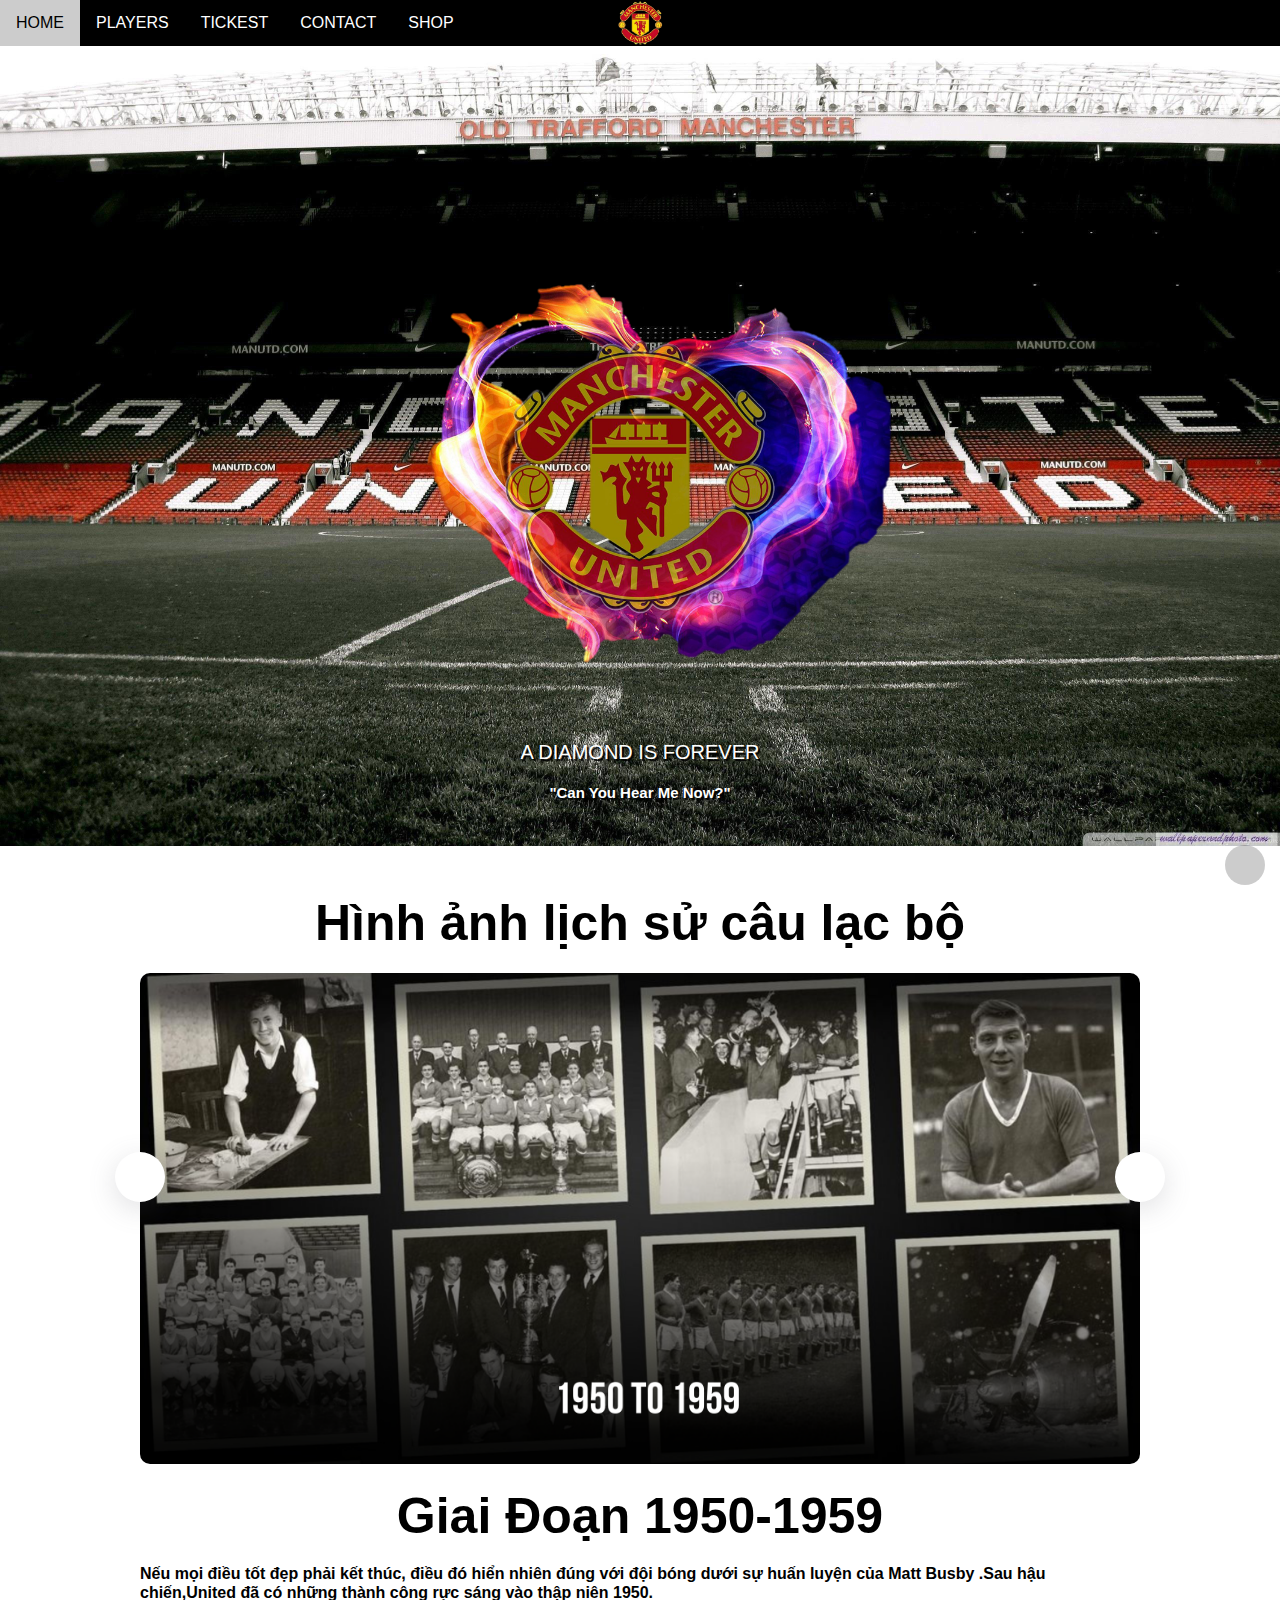
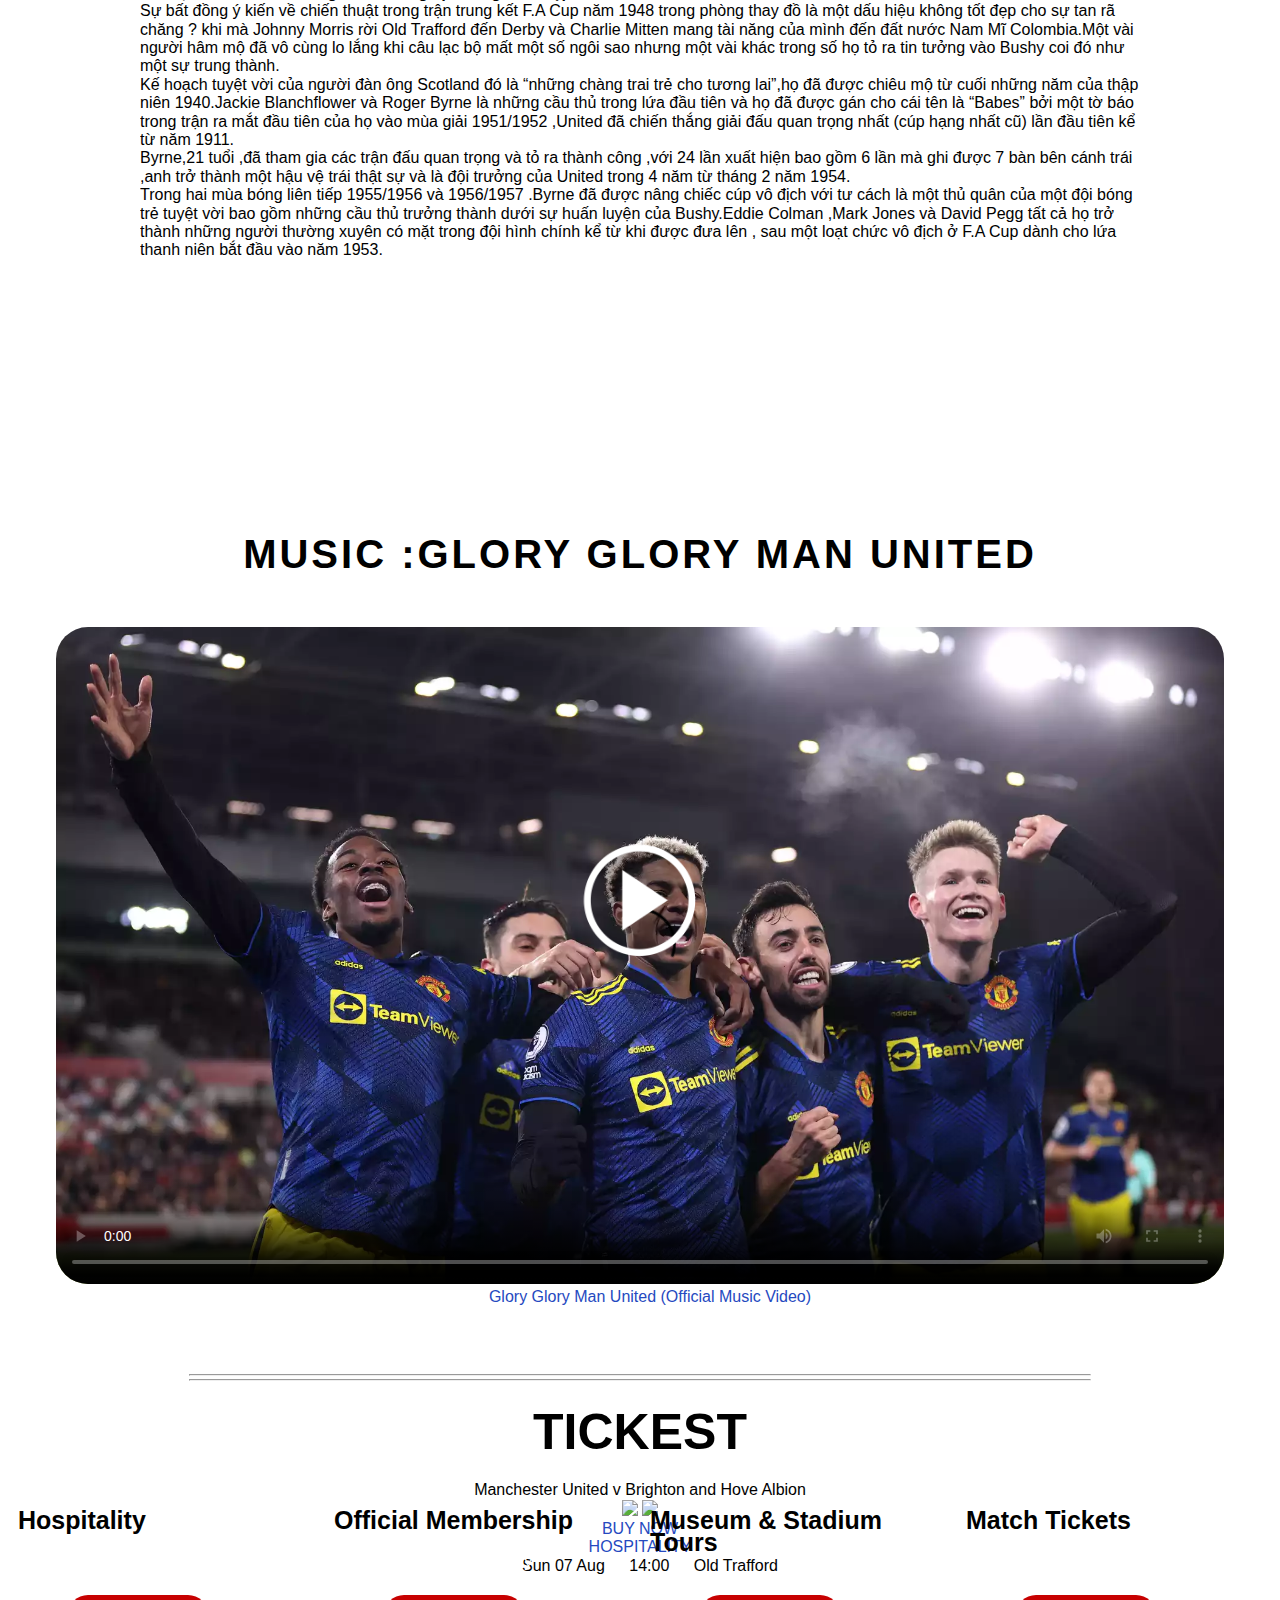
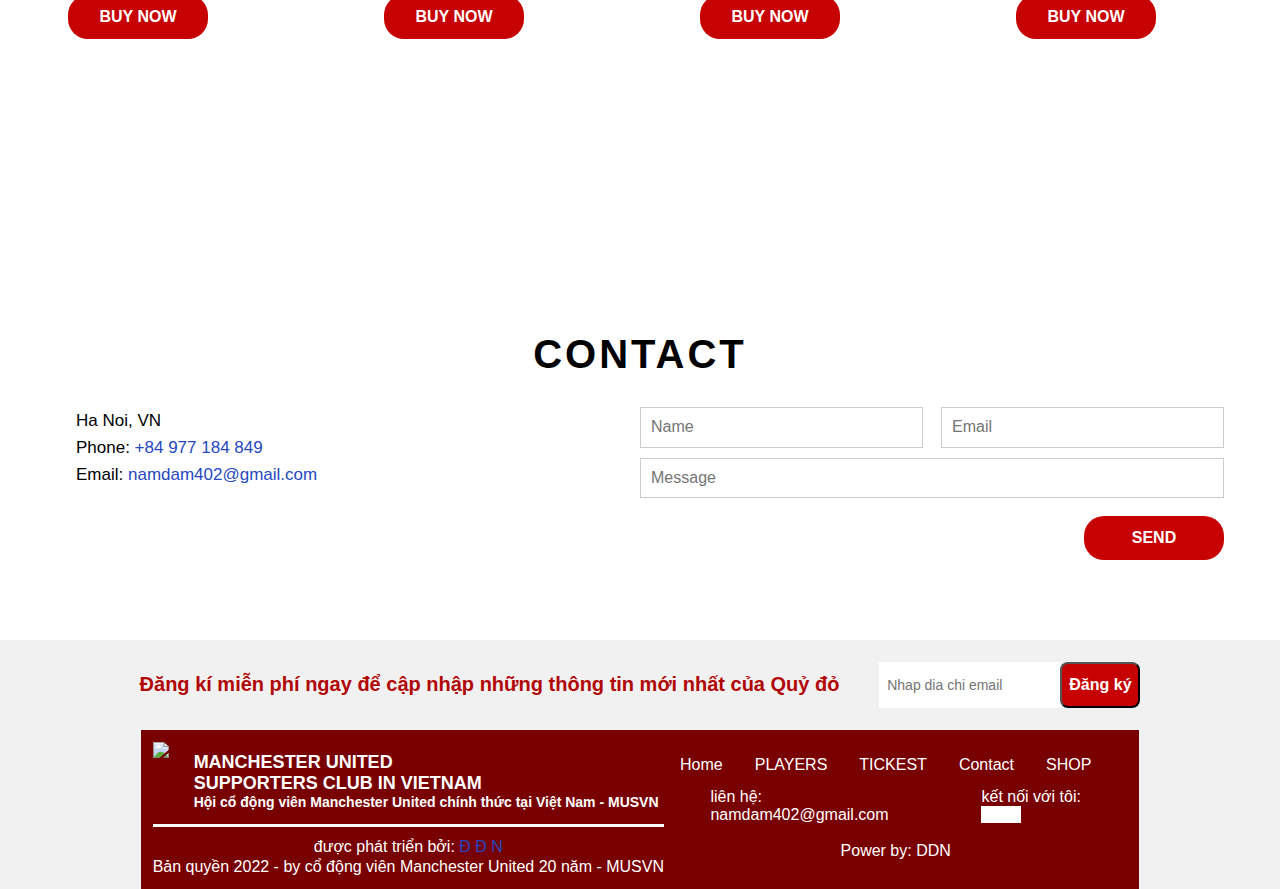
==== commit d8c422a4: "Commit message" ====
--- a/index.html
+++ b/index.html
@@ -7,35 +7,35 @@
       rel="icon"
       href="./assets/slider/9624b8a0-0b46-48ab-9b08-330095dd7795.png"
       type="image/x-icon"
-    />
-    <!-- ... -->
-    <link rel="preconnect" href="https://fonts.googleapis.com" />
-    <link rel="preconnect" href="https://fonts.gstatic.com" crossorigin />
-    <link
-      href="https://fonts.googleapis.com/css2?family=Poppins:ital,wght@0,200;0,300;0,400;0,500;0,600;0,700;0,800;0,900;1,200;1,400;1,500;1,600;1,700;1,800&display=swap"
-      rel="stylesheet"
-    />
-    <link href="https://cdn.jsdelivr.net/npm/bootstrap@5.2.0-beta1/dist/css/bootstrap.min.css" rel="stylesheet" integrity="sha384-0evHe/X+R7YkIZDRvuzKMRqM+OrBnVFBL6DOitfPri4tjfHxaWutUpFmBp4vmVor" crossorigin="anonymous">
-    <meta charset="utf-8" />
-    <meta name="viewport" content="width=device-width, initial-scale=1.0" />
+      />
+      
+        <meta charset="utf-8" />
+        <meta name="viewport" content="width=device-width, initial-scale=1.0" />
+    <!--  -->
+    
+    
+    
+    <!-- owl carousel libraries -->
     <link rel="stylesheet" href="./assets/css/reset.css" />
     <link rel="stylesheet" href="./assets/css/style.css" />
+    <link rel="stylesheet" href="./assets/css/ticker.css" />
     <link rel="stylesheet" href="./assets/css/slider.css" />
-    <link
-      rel="stylesheet"
-      href="./assets/icon/themify-icons/themify-icons.css"
-    />
+    <link rel="stylesheet" href="./assets/css/footer.css" />
     <link rel="stylesheet" href="./assets/css/responsive.css" />
+    <link rel="stylesheet" href="./assets/font/fontawesome-free-6.1.1-web/fontawesome-free-6.1.1-web/css/all.min.css">
+    <link rel="stylesheet" href="./assets/css/responsive.css" />
+    <script src="js/Jquery/Jquery.min.js" ></script>
+    <script src="js/owlcarousel/owl.carousel.min.js" ></script>
+
     <script src="js/dungchung.js"></script>
-  
-
+    <script src="js/member.js"></script>
   </head>
 
   <body>
     <div class="main js-wrap">
       <!-- Begin Page Header -->
-      <script> addTopNav(); </script>
-
+       <script> addTopNav(); </script> 
+     
       <!-- End Page Header -->
 
       <!-- Begin Page Slider -->
@@ -51,7 +51,7 @@
       </div>
       <div id =" lichsu"class="slider-click">
         <h2>Hình ảnh lịch sử câu lạc bộ</h2>
-        <i class="ti-arrow-left slider-prev nav-bar "></i>
+        <i class="fa-solid fa-arrow-left slider-prev nav-bar"></i>
      
         <div class="slider-wrapper">
           <div class="slider-main">
@@ -206,7 +206,7 @@
             </div>
           </div>
         </div>
-        <i class="ti-arrow-right slider-next nav-bar  "></i>
+        <i class="fa-solid fa-arrow-right slider-next nav-bar  "></i>
       </div>
       <!-- End Page Slider -->
       <div id="band" class="band-intro">
@@ -249,88 +249,81 @@
       <!-- Begin Page Content -->
       <div class="content">
         <div class="content-body">
-          <script> addMember(); </script>
-
-          <div class="content-tour" id="tour">
-            <div class="content-layout">
-              <div class="content-heading">
-                <h2>Tour Dates</h2>
-                <h3>Remember to book your tickets!</h3>
-              </div>
-              <div class="list-month">
-                <ul>
-                  <li id="sold-out">
-                    <p>September</p>
-                    <p class="quantity-sold-out">Sold out</p>
-                  </li>
-                  <li id="sold-out">
-                    <p>October</p>
-                    <p class="quantity-sold-out">Sold out</p>
-                  </li>
-                  <li id="quantity-september">
-                    <p>November</p>
-                    <p id="quantity">3</p>
-                  </li>
-                </ul>
-              </div>
-              <div class="list-space row">
-                <div class="space col three-col">
-                  <img src="./assets/image/image1.jpg" alt="" />
+
+          <div class="" id="tickest">
+            <div class="">
+              <div class="">
+                <h2 class="tickest">TICKEST</h2>
+          
+              </div>
+              <div>
+                <div class="nav-football-team-info">
+
+                  <div class="nav-football-team">
+                    <span class="nav-team-span">Manchester United v Brighton and Hove Albion</span>
+                    <div class="logo-team">
+                      <img 
+                      class ="img-brt"
+                      src="../assets/Logo/Brighton_&_Hove_Albion_logo.svg.png"
+                      />
+                      <img 
+                      class="img-mu"
+                      src="../assets/Logo/apple-touch-icon.png"
+                      />
+                    </div>
+                  </div>
+                  <div class="nav-buy-team">
+                    <div class="nav-button nav-button-1"><a>BUY NOW</a></div>
+                      <div class="nav-button nav-button-2"><a>HOSPITALITY</a></div>
+                  </div>
+                </div>
+                <div class="nav-football-info">
+                  <span class=" "><i class="fa-solid fa-calendar-days"></i>Sun</span>
+                  <span class="nav-football-info-span">07 Aug</span>
+                  <span class="nav-football-info-span"><i class="fa-solid fa-clock"></i>14:00</span>
+                  <span class="nav-football-info-span"><i class="fa-solid fa-compass"></i>Old Trafford</span>
+                </div>
+              </div>
+              
+              </div>
+              <div class="list-space row nav-football-team">
+                <div class="space col four-col">
+                  <img src="./assets/image/hospitality-card.jpg" alt="" />
                   <div class="space-about">
-                    <p class="space-name">New York</p>
-                    <p class="sub-space-name">Fri 27 Nov 2016</p>
-                    <p>
-                      I’m not afraid of death; I just don’t want to be there
-                      when it happens.
-                    </p>
-                    <button class="btn js-buy-ticket">Buy Tickets</button>
-                  </div>
-                </div>
-                <div class="space col three-col">
-                  <img src="./assets/image/image2.jpg" alt="" />
+                    <h2 class="space-name">Hospitality</h2>
+                    <span class="sub-space-name">Guarantee tickets to any home game</span>
+
+                    <button class="btn js-buy-ticket">BUY NOW</button>
+                  </div>
+                </div>
+                <div class="space col four-col">
+                  <img src="./assets/image/membership.jpg" alt="" />
                   <div class="space-about">
-                    <p class="space-name">Paris</p>
-                    <p class="sub-space-name">Sat 28 Nov 2016</p>
-                    <p>
-                      Sometimes people are beautiful. Not in looks. Not in what
-                      they say. Just in what they are.
-                    </p>
-                    <button class="btn js-buy-ticket">Buy Tickets</button>
-                  </div>
-                </div>
-                <div class="space col three-col">
-                  <img src="./assets/image/image3.jpg" alt="" />
+                    <h2 class="space-name">Official Membership</h2>
+                    <span class="sub-space-name">Be part of the United Family</span>
+                    
+                    <button class="btn js-buy-ticket">BUY NOW</button>
+                  </div>
+                </div>
+                <div class="space col four-col">
+                  <img src="./assets/image/museum-and-tour.jpg" alt="" />
                   <div class="space-about">
-                    <p class="space-name">San Francisco</p>
-                    <p class="sub-space-name">Sun 29 Nov 2016</p>
-                    <p>
-                      Faith is the art of holding on to things your reason has
-                      once accepted, in spite of your changing moods.
-                    </p>
-                    <button class="btn js-buy-ticket">Buy Tickets</button>
-                  </div>
-                </div>
-                <div class="content-memberhv" >
-                  <h3>THỦ MÔN</h3>
-                  <p>4 Cầu thủ</p>
-                </div>
-                <ul class="list-member"> 
-                  <li>
-                    <div class="member-item">
-                      <a href="cauthu.html?deager.html" class = "member-thumb">
-                        <img 
-                        onClick={handleImageClick()}
-                        src="https://musvn.com/_default_upload_bucket/De%20Gea.jpg"
-                        alt=""
-                        />
-                        </a>
-                    </div>
-                    <div class="member-info">
-                      <span style="font-size:36px">1</span>
-                      <span style="font-size:26px">david degea</span>
-                    </div>
-                   </li>
-                   </ul>
+                    <h2 class="space-name">Museum & Stadium Tours</h2>
+                    <span class="sub-space-name">Go behind the scenes at Old Trafford</span>
+                    
+                    <button class="btn js-buy-ticket">BUY NOW</button>
+                  </div>
+                </div>
+                <div class="space col four-col">
+                  <img src="./assets/image/Tickets_SG.jpg"alt="" />
+                  <div class="space-about">
+                    <h2 class="space-name">Match Tickets</h2>
+                    <span class="sub-space-name">See the latest availability</span>
+                    
+                    <button class="btn js-buy-ticket">BUY NOW</button>
+                  </div>
+                </div>
+              
               </div>
             </div>
           </div>
@@ -339,7 +332,7 @@
             <div class="content-layout">
               <div class="content-heading">
                 <h2>Contact</h2>
-                <h3>Fan? Drop a note!</h3>
+               
               </div>
               <div class="row contact-details">
                 <div class="contact-infor">
@@ -352,15 +345,15 @@
                       <i class="ti-mobile"></i>
                       <p>
                         Phone:
-                        <a href="tell:+84866500635"> +84 866 666 666</a>
+                        <a href="tell:+84977184849"> +84 977 184 849</a>
                       </p>
                     </li>
                     <li>
                       <i class="ti-email"></i>
                       <p>
                         Email:
-                        <a href="mailto:truongquocvuongnb@gmail.com">
-                          Email@mail.com</a
+                        <a href="mailto:namdam402@gmail.com">
+                          namdam402@gmail.com</a
                         >
                       </p>
                     </li>
@@ -400,48 +393,15 @@
       </div>
       <!-- End Page Content -->
 
-      <!-- Begin Page Map -->
-      <div class="map" id="map">
-        <div class="img-map">
-          <img src="./assets/banner/banner.png" alt="page location map" />
-        </div>
-      </div>
-      <!-- End Page Map -->
 
       <!-- Begin Footer -->
-      <div class="footer">
-        <div class="footer-body">
-          <div class="brand-icon">
-            <ul>
-              <li>
-                <a href=""><i class="ti-facebook"></i></a>
-              </li>
-              <li>
-                <a href=""><i class="ti-twitter"></i></a>
-              </li>
-              <li>
-                <a href=""><i class="ti-android"></i></a>
-              </li>
-              <li>
-                <a href=""><i class="ti-youtube"></i></a>
-              </li>
-              <li>
-                <a href=""><i class="ti-pinterest"></i></a>
-              </li>
-              <li>
-                <a href=""><i class="ti-html5"></i></a>
-              </li>
-            </ul>
-          </div>
-          <p class="footer-about">
-            Power by
-            <a href="https://www.facebook.com/quocvuong.truong.148">TQV</a>
-          </p>
-        </div>
-      </div>
+    <script>addFooter();</script>
+
+    
       <!-- End Footer -->
-    </div>
-
+      <!-- go-to-top -->
+      <i class="fa fa-arrow-up" id="goto-top-page" onclick="gotoTop()"></i>
+      <!-- end-gotop -->
     <!-- Buy Ticket Modal -->
     <div class="modal-body js-modal-body">
       <div class="ticket-modal js-ticket-container">
@@ -480,6 +440,7 @@
         </div>
       </div>
     </div>
+
   </body>
   <!-- java script -->
   <script>
@@ -540,5 +501,6 @@
       vid.pause();
     }
   </script>
-  <script src="./slider.js"></script>
+  <script src="js/slider.js"></script>
+  <script src="js/dungchung.js"></script>
 </html>--- a/assets/css/style.css
+++ b/assets/css/style.css
@@ -210,10 +210,11 @@
 }
 .content-heading h2 {
   text-transform: uppercase;
-  font-size: 27px;
-  font-weight: 200;
+  font-size: 40px;
+  font-weight: 700;
   line-height: 45px;
   letter-spacing: 3px;
+  color: black;
   margin: 10px 0;
 }
 .content-heading h3 {
@@ -238,7 +239,7 @@
   margin: auto;
 }
 .content-tour {
-  background: #000;
+
   color: #fff;
 }
 .member{
@@ -275,20 +276,7 @@
   line-height: 22px;
   padding: 8px 16px;
 }
-#sold-out {
-  border-bottom: 1px solid #ddd;
-}
-#sold-out .quantity-sold-out {
-  background-color: #f44336;
-  color: #fff;
-  line-height: 22px;
-  padding: 0 8px;
-  margin-left: 16px;
-  font-size: 15px;
-}
-.list-month #quantity-september {
-  justify-content: space-between;
-}
+
 .list-month #quantity {
   background: #000;
   color: #fff;
@@ -298,7 +286,10 @@
 }
 .list-space {
   padding: 32px 8px;
-  margin: 0 -16px;
+
+  display: flex;
+  justify-content: center;
+  margin: auto;
 }
 .space {
   background-color: #fff;
@@ -306,46 +297,62 @@
   flex-direction: column;
 }
 .list-space .space img {
-  width: 100%;
+  border-radius:15px ;
+  width: 85%;
   display: block;
   flex-shrink: 0;
+  filter: brightness(0.85);
+  -webkit-transition: all 2s ease;
+   -moz-transition: all 2s ease;
+   -ms-transition: all 2s ease;
+   transition: all 2s ease;
 }
 .list-space .space img:hover {
-  filter: grayscale(100%);
+  transform: scale(1.1);
   cursor: pointer;
 }
 .space-about {
   color: rgb(0, 0, 0);
-  padding: 0 16px;
-  text-align: left;
-  display: flex;
-  flex-direction: column;
-  flex: 1;
+    margin-top: 33px;
+    padding: 0px 10px;
+    text-align: left;
+    display: flex;
+    flex-direction: column;
+    flex: 1;
+    position: relative;
+    top: -151px;
 }
 .space-about .space-name {
   font-weight: 600;
   line-height: 22px;
+  font-size: 25px;
+  text-align: start;
+}
+.sub-space-name {
+
+  line-height: 22px;
+  color: white;
+}
+.space-about p {
+  line-height: 22px;
   margin: 15px 0;
 }
-.sub-space-name {
-  opacity: 0.7;
-  line-height: 22px;
-  margin: 15px 0;
-}
-.space-about p {
-  line-height: 22px;
-  margin: 15px 0;
-}
 .btn {
   display: block;
-  background: #000;
-  color: #fff;
-  line-height: 22px;
-  padding: 8px 16px;
+  background: #C70101;
+  line-height: 22px;
+  padding: 11px;
+  color: white;
+  width: 140px;
+  font-weight: 700;
   margin-bottom: 16px;
   margin-top: auto;
+  margin-left:50px;
   flex-shrink: 0;
   border: none;
+  border-radius: 20px;
+  display: flex ;
+  justify-content: center;
 }
 .btn:hover {
   background: #ccc;
--- a/assets/css/slider.css
+++ b/assets/css/slider.css
@@ -163,10 +163,7 @@
   justify-content: space-between;
   border-bottom:3px red solid;
 }
-div#member{
-  background-color: #efefef;
-  height:3500px
-}
+
 .member-list-tv {
   position: relative;
   top: 320px;
@@ -185,6 +182,7 @@
   width: 100%;
 
 }
+
 .main{
   position: relative;
 }
@@ -195,6 +193,29 @@
   display: flex;
   justify-content: center;
 
+}
+#goto-top-page { 
+  position: fixed;
+  bottom: 15px;
+  right: 147px;
+  z-index: 100;
+  background: rgba(0, 0, 0, .2);
+  color: #fff;
+  font-size: 18px;
+  border-radius: 50%;
+  width: 50px;
+  height: 50px;
+  line-height: 40px;
+  text-align: center;
+  cursor: pointer;
+  transition-duration: .2s;
+}
+
+i.nav-bar{
+    top: 302px;
+    text-align: center;
+    display: flex;
+    align-items: center;
 }
 .tabs>button {
   background-color: inherit;
--- a/assets/css/footer.css
+++ b/assets/css/footer.css
@@ -0,0 +1,132 @@
+
+#subscribe{
+    padding: 22px;
+    background-color: #f1f1f1;
+}
+.form-nav-input-borders {
+    border: none;
+    height: 100%;
+}
+.form-nav-input-borders{
+    border:none;
+}
+#goto-top-page{
+	position: fixed;
+    bottom: 15px;
+    right: 15px;
+    z-index: 100;
+    background: rgba(0, 0, 0, .2);
+    color: #fff;
+    font-size: 18px;
+    border-radius: 50%;
+    width: 40px;
+    height: 40px;
+    line-height: 40px;
+    text-align: center;
+    cursor: pointer;
+    transition-duration: .2s;
+}
+.button-input{
+    width: 80px;
+    border-radius: 8px;
+    background: #C70101;
+    color: white;
+    font-weight: 700;
+}
+.footer-nav__send {
+    display: flex;
+    align-items: center;
+    color:#B10606
+}
+.footer{
+    display: flex;
+    justify-content: center;
+   
+}
+#footer{
+    background-image: url("../image/bg-footer.png");
+}
+.footer-body{
+    display:flex;
+    justify-content: center;
+    padding: 12px;
+    background-color: #780000;
+    color: white;
+}
+.footer-nav__send h3{
+    font-size: 20px;
+    margin-bottom: 0;
+    margin-right: 40px;
+}
+.form-email{
+    display:flex;
+    height:46px
+}
+.form-nav-input{
+    font-size: 14px;
+}
+.footer-logo_by{
+    text-align: center;
+}
+.footer-left-logo {
+    display: flex;
+    border-bottom: 3px solid white;
+}
+.footer-logo_united {
+    display: flex;
+    height: 80px;
+   
+    margin-right: 25px;
+}
+.footer-left-span{
+  
+  margin-top: 10px;
+}
+.footer-left-span18{
+    font-size: 18px;
+    font-weight: 700;
+}
+.footer-left-span14{
+    font-size: 14px;
+    font-weight: 700;
+}
+.footer-left {
+    display: grid;
+    
+}
+.footer__copyright{
+    display:grid;
+    align-items: center;
+    margin-top: 10px;
+    justify-content: center;
+}
+.footer__copyright h3{
+    margin-left: 10px;
+    color: #4080ff;
+}
+.text-ali-center{
+    text-align: center;
+}
+.footer-header{
+    display: flex;
+}
+.icon-backgroud{
+    background-color: white;
+}
+.footer-header-info{
+    display: flex;
+    JUSTIFY-CONTENT: space-around;
+}
+div.display-grid{
+    display: grid;
+}
+p.footer-about{
+    color: white;
+}
+p.footer-about a{
+    color: white;
+}
+p.footer-about a:hover{
+    color: #C70101;
+}
+
--- a/assets/css/responsive.css
+++ b/assets/css/responsive.css
@@ -1,4 +1,9 @@
 /* Desktop Frist */
+@media screen and (max-width: 1724px) {
+  .nav-buy-team{
+    right: 0px;
+  }
+}
 @media screen and (min-width: 1024px) {
   .list-member {
     height:389px;
@@ -18,13 +23,28 @@
 }
 /* Mobile Screen */
 @media screen and (max-width: 600px) {
-  .header > .nav img {
-    display: block;
-    width: 20%;
-  }
   .list-member {
     display: block;
   }
+  div#member1{
+    height:auto;
+  }
+  .member-list-tv{
+    top:0;
+  }
+  .member-list-td{
+    top:0;
+  }
+  div#member2{
+    height:auto;
+  }
+  .member-list-tv.lenger{
+    top:0;
+  }
+  div#member3{
+    height:auto;
+  }
+  
   .list-member .member {
     width: 100%;
   }
@@ -37,9 +57,43 @@
   .list-space .space {
     width: calc(100% - 20px);
     margin: 16px auto;
+    height: 400px;
+  }
+  .footer-nav__send h3{
+    margin: 0;
+    font-size: 16px;
+    text-align: center;
+  }
+  .footer {
+    position: relative;
+    top: -90px;
+  }
+  .content-heading h2{
+    font-size: 20px;
+  }
+  
+  .form-email {
+    display: flex;
+    height: 46px;
+    justify-content: center;
+}
+.footer-header{
+  display: none;
+}
+.footer-left-span14{
+  display: none;
+}
+.footer__copyright {
+  display: none;
+}
+.footer-body{
+  display: grid;
+}
+  #subscribe{
+    display: block;
   }
   .tabs>button{
-    padding :0px;
+    padding :12px
   }
   ul.list-member {
     display:inline-block;
@@ -60,6 +114,7 @@
     align-items: center;
     margin: 16px auto;
   }
+  
   .contact-note button {
     width: 100%;
   }
@@ -78,14 +133,14 @@
     width: 96px;
   }
   .btn__more--responsive {
+    color: beige  !important;
     display: block;
   }
   .openNav {
     display: block;
   }
-  .btn {
-    padding: 11px 16px;
-    width: 100%;
+  .list-space.row.nav-football-team{
+    height: auto;
   }
   .input {
     padding: 12px;
@@ -96,7 +151,91 @@
   i {
     padding: 0;
   }
-}
+  .header > .nav img {
+    display: block;
+    width: 20%;
+  }
+  .nav-football-team-info{
+    margin: 0;
+    display: grid;
+  }
+  .content-heading .video img {
+  top:72%;
+  }
+  h2.tickest {
+    font-size: 30px;
+    color: #c70101;
+}
+.nav-football-team{
+  
+}
+img.img-brt{
+  width:30px;
+}
+img.img-mu{
+  width:30px;
+}
+.nav-team-span{
+  font-size: 11px;
+  padding: 0;
+  font-weight: 600;
+}
+.nav-button.nav-button-1{
+  font-size: 10px;
+ width: 100px;
+}
+.nav-button.nav-button-2{
+  font-size: 11px;
+  margin-left: 20px;
+  border: 2px solid;
+  width: 100px;
+}
+#goto-top-page { 
+  bottom:100px
+}
+.nav-buy-team{
+    align-items: center;
+    display: flex;
+    justify-content: center;
+    padding-top: 20px;
+    position: relative;
+    left: 0px;
+}
+.nav-football-info{
+    display: flex;
+    max-width: 1293px;
+    
+    padding: 20px;
+    justify-content: center;
+}
+.nav-football-info-span {
+  color: black;
+  padding-left: 15px;
+}
+.list-space .space img{
+  position: relative;
+    width: 80%;
+    left: 37px;
+}
+.space-about .space-name{
+  left: 35px;
+    position: relative;
+    font-size: 20px;
+}
+.button.btn.js-buy-ticket {
+  position: relative;
+width: 110px;
+    font-size: 15px;
+}
+.sub-space-name{
+    position: relative;
+    font-size: 14px;
+    padding: 10px 0;
+    left: 37px;
+}
+}
+  
+
 
 @media screen and (max-height: 450px) {
   .modal-header {
--- a/assets/css/responsive.css
+++ b/assets/css/responsive.css
@@ -1,4 +1,9 @@
 /* Desktop Frist */
+@media screen and (max-width: 1724px) {
+  .nav-buy-team{
+    right: 0px;
+  }
+}
 @media screen and (min-width: 1024px) {
   .list-member {
     height:389px;
@@ -18,13 +23,28 @@
 }
 /* Mobile Screen */
 @media screen and (max-width: 600px) {
-  .header > .nav img {
-    display: block;
-    width: 20%;
-  }
   .list-member {
     display: block;
   }
+  div#member1{
+    height:auto;
+  }
+  .member-list-tv{
+    top:0;
+  }
+  .member-list-td{
+    top:0;
+  }
+  div#member2{
+    height:auto;
+  }
+  .member-list-tv.lenger{
+    top:0;
+  }
+  div#member3{
+    height:auto;
+  }
+  
   .list-member .member {
     width: 100%;
   }
@@ -37,9 +57,43 @@
   .list-space .space {
     width: calc(100% - 20px);
     margin: 16px auto;
+    height: 400px;
+  }
+  .footer-nav__send h3{
+    margin: 0;
+    font-size: 16px;
+    text-align: center;
+  }
+  .footer {
+    position: relative;
+    top: -90px;
+  }
+  .content-heading h2{
+    font-size: 20px;
+  }
+  
+  .form-email {
+    display: flex;
+    height: 46px;
+    justify-content: center;
+}
+.footer-header{
+  display: none;
+}
+.footer-left-span14{
+  display: none;
+}
+.footer__copyright {
+  display: none;
+}
+.footer-body{
+  display: grid;
+}
+  #subscribe{
+    display: block;
   }
   .tabs>button{
-    padding :0px;
+    padding :12px
   }
   ul.list-member {
     display:inline-block;
@@ -60,6 +114,7 @@
     align-items: center;
     margin: 16px auto;
   }
+  
   .contact-note button {
     width: 100%;
   }
@@ -78,14 +133,14 @@
     width: 96px;
   }
   .btn__more--responsive {
+    color: beige  !important;
     display: block;
   }
   .openNav {
     display: block;
   }
-  .btn {
-    padding: 11px 16px;
-    width: 100%;
+  .list-space.row.nav-football-team{
+    height: auto;
   }
   .input {
     padding: 12px;
@@ -96,7 +151,91 @@
   i {
     padding: 0;
   }
-}
+  .header > .nav img {
+    display: block;
+    width: 20%;
+  }
+  .nav-football-team-info{
+    margin: 0;
+    display: grid;
+  }
+  .content-heading .video img {
+  top:72%;
+  }
+  h2.tickest {
+    font-size: 30px;
+    color: #c70101;
+}
+.nav-football-team{
+  
+}
+img.img-brt{
+  width:30px;
+}
+img.img-mu{
+  width:30px;
+}
+.nav-team-span{
+  font-size: 11px;
+  padding: 0;
+  font-weight: 600;
+}
+.nav-button.nav-button-1{
+  font-size: 10px;
+ width: 100px;
+}
+.nav-button.nav-button-2{
+  font-size: 11px;
+  margin-left: 20px;
+  border: 2px solid;
+  width: 100px;
+}
+#goto-top-page { 
+  bottom:100px
+}
+.nav-buy-team{
+    align-items: center;
+    display: flex;
+    justify-content: center;
+    padding-top: 20px;
+    position: relative;
+    left: 0px;
+}
+.nav-football-info{
+    display: flex;
+    max-width: 1293px;
+    
+    padding: 20px;
+    justify-content: center;
+}
+.nav-football-info-span {
+  color: black;
+  padding-left: 15px;
+}
+.list-space .space img{
+  position: relative;
+    width: 80%;
+    left: 37px;
+}
+.space-about .space-name{
+  left: 35px;
+    position: relative;
+    font-size: 20px;
+}
+.button.btn.js-buy-ticket {
+  position: relative;
+width: 110px;
+    font-size: 15px;
+}
+.sub-space-name{
+    position: relative;
+    font-size: 14px;
+    padding: 10px 0;
+    left: 37px;
+}
+}
+  
+
 
 @media screen and (max-height: 450px) {
   .modal-header {
